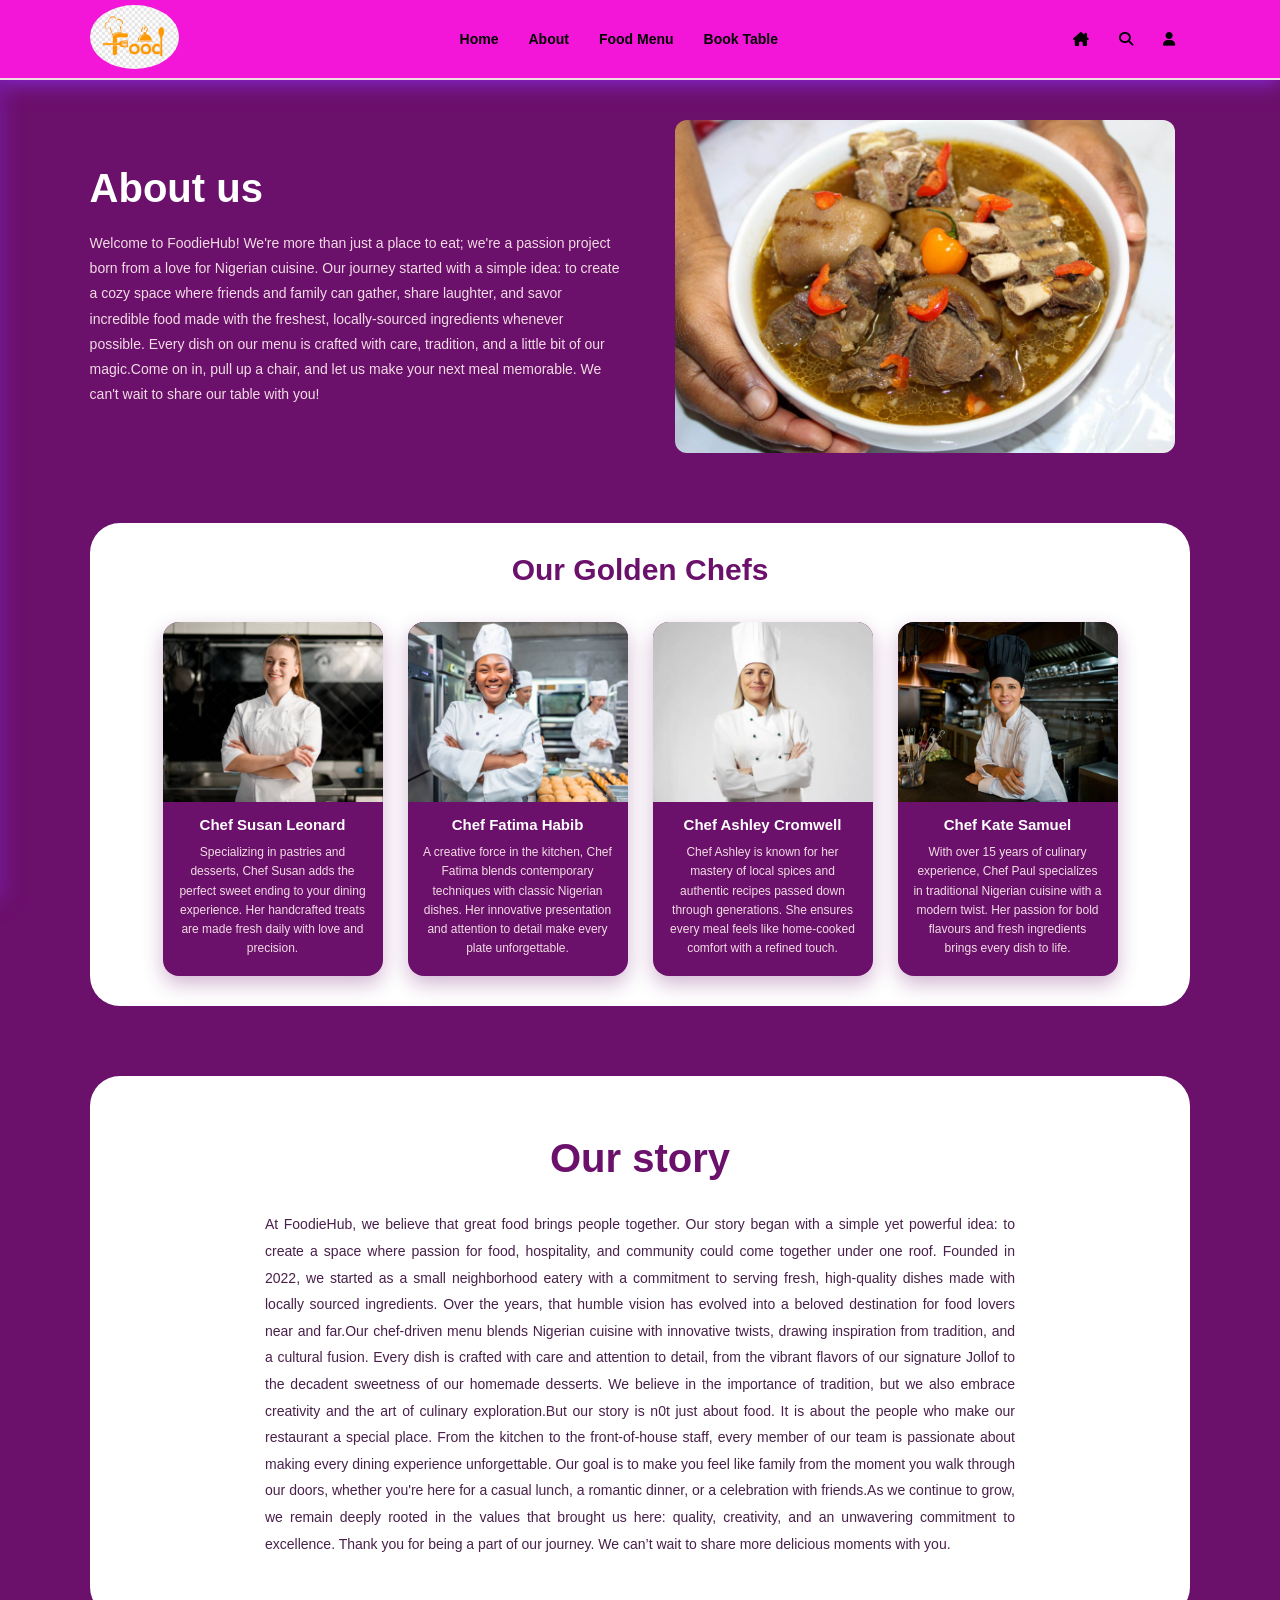
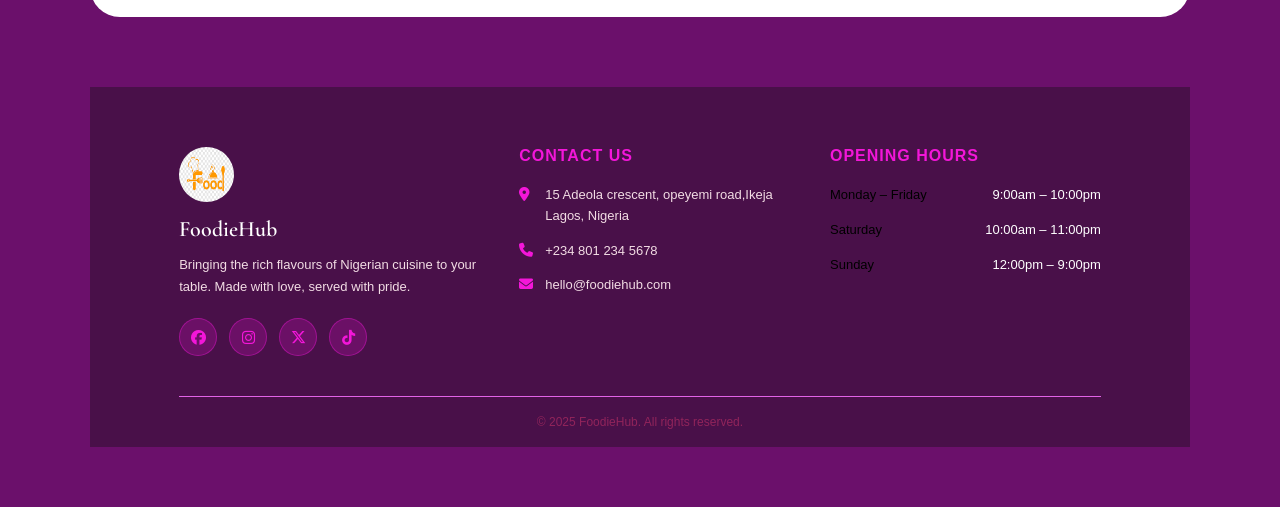
==== about.html @ 0927bce1 "Add website files" ====
<!DOCTYPE html>
<html lang="en">
<head>
    <link rel="shortcut icon" href="../images/flogo.png" type="images/x-icon">
    <meta charset="UTF-8">
    <meta name="viewport" content="width=device-width, initial-scale=1.0">
       <link rel="preconnect" href="https://fonts.googleapis.com">
  <link rel="preconnect" href="https://fonts.gstatic.com" crossorigin>
  <link href="https://fonts.googleapis.com/css2?family=Cormorant+Garamond:ital,wght@0,300;0,400;0,600;1,300;1,400&family=Montserrat:wght@200;300;400;500;700&display=swap" rel="stylesheet">
  <link rel="stylesheet" href="https://cdnjs.cloudflare.com/ajax/libs/font-awesome/6.5.0/css/all.min.css">
    <link rel="stylesheet" href="style.css">
    <title>Food Website/About page</title>
</head>
<body>
      <div class="overlay" id="overlay"></div>

    <!-- ── SLIDE-IN SIDEBAR ── -->
    <nav class="sidebar" id="sidebar">
        <div class="sidebar-logo">
            <img src="./images/flogo.png" alt="Logo">
            <span>FoodieHub</span>
        </div>
        <a href="index.html"><i class="fa-solid fa-house-chimney"></i> Home</a>
        <a href="about.html"><i class="fa-solid fa-circle-info"></i> About</a>
        <a href="foodmenu.html"><i class="fa-solid fa-utensils"></i> Food Menu</a>
        <a href="Booking.html"><i class="fa-solid fa-calendar-check"></i> Book Table</a>
    </nav>

    <!-- ── HEADER ── -->
    <header>
        <div class="header">

            <!-- Logo (always visible, always left) -->
            <div class="logo">
                <img src="./images/flogo.png" alt="Logo">
            </div>

            <!-- Mobile-only: search + user icons + hamburger (all on the right) -->
            <div class="headerbar">
                <ul>
                    <li>
                        <i class="fa-solid fa-magnifying-glass searchicon" id="mob-search-toggle"></i>
                    </li>
                    <div class="search" id="mob-search">
                        <input type="search" placeholder="Search…">
                        <i class="fa-solid fa-magnifying-glass srchicon"></i>
                    </div>
                    <a href="#">
                        <li><i class="fa-solid fa-user"></i></li>
                    </a>
                </ul>
                <!-- Hamburger sits inside headerbar so it's grouped on the right -->
                <div class="bar" id="hamburger">
                    <i class="fa-solid fa-bars"></i>
                    <i class="fa-solid fa-xmark"></i>
                </div>
            </div>

            <!-- Desktop nav -->
            <div class="nav">
                <ul>
                    <a href="index.html"><li>Home</li></a>
                    <a href="about.html"><li>About</li></a>
                    <a href="foodmenu.html"><li>Food Menu</li></a>
                    <a href="Booking.html"><li>Book Table</li></a>
                </ul>
            </div>

            <!-- Desktop account icons -->
            <div class="account">
                <ul>
                    <a href="#">
                        <li><i class="fa-solid fa-house-chimney"></i></li>
                    </a>
                    <a href="#">
                        <li>
                            <i class="fa-solid fa-magnifying-glass searchicon" id="desk-search-toggle"></i>
                        </li>
                    </a>
                    <div class="search" id="desk-search">
                        <input type="search" placeholder="Search…">
                        <i class="fa-solid fa-magnifying-glass srchicon"></i>
                    </div>
                    <a href="#">
                        <li><i class="fa-solid fa-user"></i></li>
                    </a>
                </ul>
            </div>

        </div>
    </header>
    <div class="about">
        <div class="about_header">
            <div>
                <h1>About us</h1>
         <p>Welcome to FoodieHub! We're more than just a place to eat; we're a passion project born from a love for Nigerian cuisine. Our
                     journey started with a simple idea: to create a cozy space where friends and family can gather, share laughter, and
                      savor incredible food made with the freshest, locally-sourced ingredients whenever possible. Every dish on our menu
                       is crafted with care, tradition, and a little bit of our magic.Come on in, pull up a chair, and let us make your 
                       next meal memorable. We can't wait to share our table with you!</p>
            </div>
            <div>
                <img src="images/peppersoup.jpg" alt="">
            </div>
        </div>
        <div class="chefs">
                    <h2>Our Golden Chefs</h2>
            <div class="single_chef">
                <div>
                    <img src="images/chef1.jpg" alt="chef1">
                </div>
                <h3>Chef Susan Leonard</h3>
                <p>Specializing in pastries and desserts, Chef Susan adds the perfect sweet ending 
                    to your dining experience.
                     Her handcrafted treats are made fresh daily with love and precision.</p>
            </div>
              <div class="single_chef">
                <div>
                    <img src="images/chef4.jpg" alt="chef1">
                </div>
                <h3>Chef Fatima Habib</h3>
                <p>A creative force in the kitchen, Chef Fatima blends contemporary
                     techniques with classic Nigerian dishes. 
                    Her innovative presentation and attention to detail make every plate unforgettable.</p>
            </div>
              <div class="single_chef">
                <div>
                    <img src="images/chef2.jpg" alt="chef1">
                </div>
                <h3>Chef Ashley Cromwell</h3>
                <p>Chef Ashley is known for her mastery of local spices and authentic recipes passed down through generations. She ensures 
                    every meal feels like home-cooked comfort with a refined touch.</p>
            </div>
              <div class="single_chef">
                <div>
                    <img src="images/chef3.jpg" alt="chef1">
                </div>
                <h3>Chef Kate Samuel</h3>
                <p>With over 15 years of culinary experience, Chef Paul specializes in traditional Nigerian cuisine with a modern twist. 
                    Her passion for bold flavours and fresh ingredients brings every dish to life.</p>
            </div>
        </div>
        <div class="story">
            <div>
            <h1>Our story</h1>
            <p>At FoodieHub, we believe that great food brings people together. Our story began with a simple yet powerful
                 idea: to create a space where passion for food, hospitality, and community could come together under 
                 one roof. Founded in 2022, we started as a small neighborhood eatery with a commitment to serving fresh,
                  high-quality dishes made with locally sourced ingredients. Over the years, that humble vision has 
                  evolved into a beloved destination for food lovers near and far.Our chef-driven menu blends
                   Nigerian cuisine with innovative twists, drawing inspiration from tradition, and a cultural fusion. 
                   Every dish is crafted with care and attention to detail, from the vibrant flavors of our signature
                    Jollof to the decadent sweetness of our homemade desserts. We believe in the importance of tradition,
                     but we also embrace creativity and the art of culinary exploration.But our story 
                     is n0t just about food. It is about the people who make our restaurant a special place.
                      From the kitchen to the front-of-house staff, every member of our team is passionate
                       about making every dining experience unforgettable. Our goal is to make you feel like
                        family from the moment you walk through our doors, whether you're here for a casual 
                        lunch, a romantic dinner, or a celebration with friends.As we continue to grow,
                         we remain deeply rooted in the values that brought us here: quality, creativity, 
                         and an unwavering commitment to excellence. Thank you for being a part of our 
                         journey. We can’t wait to share more delicious moments with you.</p>
                </div>
        </div>
        <footer class="footer">
    <div class="footer-container">

        <!-- Column 1: Logo & Tagline -->
        <div class="footer-col footer-brand">
            <img src="./images/flogo.png" alt="FoodieHub Logo">
            <span>FoodieHub</span>
            <p>Bringing the rich flavours of Nigerian cuisine to your table. Made with love, served with pride.</p>
            <div class="social-icons">
                <a href="#"><i class="fa-brands fa-facebook"></i></a>
                <a href="#"><i class="fa-brands fa-instagram"></i></a>
                <a href="#"><i class="fa-brands fa-x-twitter"></i></a>
                <a href="#"><i class="fa-brands fa-tiktok"></i></a>
            </div>
        </div>

        <!-- Column 2: Contact Info -->
        <div class="footer-col">
            <h3>Contact Us</h3>
            <ul>
                <li><i class="fa-solid fa-location-dot"></i> 15 Adeola crescent, opeyemi road,Ikeja Lagos, Nigeria</li>
                <li><i class="fa-solid fa-phone"></i> +234 801 234 5678</li>
                <li><i class="fa-solid fa-envelope"></i> hello@foodiehub.com</li>
            </ul>
        </div>

        <!-- Column 3: Opening Hours -->
        <div class="footer-col">
            <h3>Opening Hours</h3>
            <ul>
                <li><span>Monday – Friday</span> <span>9:00am – 10:00pm</span></li>
                <li><span>Saturday</span> <span>10:00am – 11:00pm</span></li>
                <li><span>Sunday</span> <span>12:00pm – 9:00pm</span></li>
            </ul>
        </div>

    </div>

    <!-- Bottom bar -->
    <div class="footer-bottom">
        <p>&copy; 2025 FoodieHub. All rights reserved.</p>
    </div>
</footer>
    </div>
    <script>
        const hamburger = document.getElementById('hamburger');
        const sidebar   = document.getElementById('sidebar');
        const overlay   = document.getElementById('overlay');

        function openSidebar() {
            sidebar.classList.add('open');
            overlay.classList.add('open');
            hamburger.classList.add('open');
        }
        function closeSidebar() {
            sidebar.classList.remove('open');
            overlay.classList.remove('open');
            hamburger.classList.remove('open');
        }

        hamburger.addEventListener('click', () =>
            sidebar.classList.contains('open') ? closeSidebar() : openSidebar()
        );
        overlay.addEventListener('click', closeSidebar);

        // Search toggles
        function bindSearch(toggleId, searchId) {
            document.getElementById(toggleId).addEventListener('click', () => {
                const el = document.getElementById(searchId);
                el.classList.toggle('open');
                if (el.classList.contains('open')) el.querySelector('input').focus();
            });
        }
        bindSearch('desk-search-toggle', 'desk-search');
        bindSearch('mob-search-toggle',  'mob-search');
    </script>
</body>
</html>
---- style.css ----
* {
    margin: 0;
    padding: 0;
    box-sizing: border-box;
    list-style: none;
    text-decoration: none;
    color: black;
    font-family: Verdana, Geneva, Tahoma, sans-serif;
}

.logo img {
    height: 4rem;
    border-radius: 50%;
}

/* ── HEADER ── */
.header {
    display: flex;
    justify-content: space-between;
    align-items: center;
    height: 80px;
    padding: 0 7vw;
    background-color: rgb(243, 22, 217);
    border-bottom: 2px solid rgb(242, 220, 228);
    box-shadow: 0 2px 20px blueviolet;
    position: relative;
    z-index: 1000;
    
}

.header ul {
    display: flex;
    align-items: center;
}

.header ul li:hover {
    color: rgb(107, 16, 107);
}
.nav ul li {
    padding: 0 15px;
    font-size: 14px;
    font-weight: bold;
}
.account { 
    flex: 0.1;
 }
.account ul {
    display: flex;
    justify-content: end;
}
.account ul li {
    padding: 0 15px;
    font-size: 14px;
}
.search {
    display: none;
    width: 200px;
    justify-content: center;
}
.search input {
    width: 100%;
    outline: none;
    border: none;
    padding: 5px;
}
.srchicon {
    background-color: rgb(255, 210, 210);
    display: block;
    padding: 4px 5px;
    cursor: pointer;
}
.search.open { display: flex; }

/* ── HAMBURGER BAR (hidden on desktop) ── */
.bar {
    display: none;
    flex-direction: column;
    gap: 5px;
    cursor: pointer;
    z-index: 200;
    margin-left: 10px;
}
.bar i { font-size: 22px; transition: color 0.2s; }
.bar i:hover { color: rgb(107, 16, 107); }
.bar .fa-xmark { display: none; }
.bar.open .fa-bars  { display: none; }
.bar.open .fa-xmark { display: block; }
.headerbar {
    display: none;
    align-items: center;
}

/* ── OVERLAY ── */
.overlay {
    display: none;
    position: fixed;
    inset: 0;
    background: rgba(0,0,0,0.45);
    z-index: 150;
    transition: opacity 0.3s;
}
.overlay.open { display: block; }

/* ── SIDEBAR ── */
.sidebar {
    position: fixed;
    top: 0;
    left: -280px;
    width: 280px;
    height: 100%;
    background: rgb(243, 22, 217);
    box-shadow: 4px 0 20px rgba(138,43,226,0.4);
    z-index: 200;
    transition: left 0.35s cubic-bezier(0.4,0,0.2,1);
    padding: 100px 30px 40px;
    display: flex;
    flex-direction: column;
    gap: 8px;
}
.sidebar.open { left: 0; }

.sidebar a {
    display: flex;
    align-items: center;
    gap: 12px;
    padding: 14px 18px;
    border-radius: 10px;
    font-family: 'Montserrat', sans-serif;
    font-size: 15px;
    font-weight: 600;
    color: #fff;
    transition: background 0.2s, color 0.2s;
}
.sidebar a i {
    color: #fff;
    font-size: 16px;
    width: 20px;
    text-align: center;
}
.sidebar a:hover {
    background: rgba(255,255,255,0.2);
    color: rgb(107,16,107);
}
.sidebar a:hover i { color: rgb(107,16,107); }

.sidebar-logo {
    position: absolute;
    top: 15px;
    left: 20px;
    display: flex;
    align-items: center;
    gap: 10px;
}
.sidebar-logo img {
    width: 50px;
    height: 50px;
    border-radius: 45%;
}
.sidebar-logo span {
    font-family: 'Cormorant Garamond', serif;
    font-size: 20px;
    font-weight: 600;
    color: #fff;
}
@media only screen and (max-width: 1024px) {
    .nav { display: none; }
    .header > .account { display: none; }

    .headerbar {
        display: flex;
        align-items: center;
        gap: 4px;
    }
    .headerbar ul {
        display: flex;
        align-items: center;
    }
    .headerbar ul li {
        padding: 0 10px;
        font-size: 16px;
        cursor: pointer;
    }
    .headerbar .search { width: 160px; }

    .headerbar .bar { display: flex; }
}
@media only screen and (max-width: 480px) {
    .header { padding: 0 4vw; }
    .logo img { width: 70px; height: 70px; }

    .headerbar .search { width: 120px; }
    .headerbar ul li { padding: 0 7px; font-size: 15px; }
}
.home {
    background-color: rgb(243, 232, 212);
    padding: 0 7vw 60px;
}

.main_slide {
    display: flex;
    align-items: center;
    flex-wrap: wrap-reverse; 
    gap: 30px;
}
.main_slide div:nth-child(1) {
    flex: 1 1 300px;
    padding-top: 20px;
    font-size: 20px;
}

.main_slide div:nth-child(1) p {
    font-size: 13px;
    padding: 20px 0;
    line-height: 1.7;
}

.main_slide div:nth-child(1) span {
    color: rgb(73, 32, 74);
    text-decoration: underline;
    text-underline-offset: 10px;
    text-decoration-color: rgb(226, 99, 230);
}

/* Image side */
.main_slide div:nth-child(2) {
    flex: 1 1 300px;
    display: flex;
    justify-content: center;
    padding-top: 40px;
}

.main_slide div:nth-child(2) img {
    width: 100%;
    max-width: 500px;
    height: auto;
    border-radius: 12px;
    object-fit: cover;
    display: block;
}

/* ── Button ── */
.red_btn {
    cursor: pointer;
    margin-top: 20px;
    width: 160px;
    font-weight: bold;
    color: aliceblue;
    line-height: 50px;
    background-color: rgb(145, 36, 91);
    border-radius: 5px;
    border: 1px solid rgb(145, 36, 91);
    box-shadow: 0 10px 15px rgb(145, 80, 110);
    transition: all 0.2s;
    text-align: center;
}
.red_btn i {
    color: #fff;
    transition: all 0.2s;
    
}
.red_btn:hover {
    background-color: rgb(107, 16, 107);
    box-shadow: 0 2px 15px rgb(38, 112, 145);
    border: 1.6px solid rgb(107, 16, 107);
    color: rgba(0, 0, 0, 0.45);
}
.red_btn:hover i {
    color: blueviolet;
}

/* ════════════════════════════════
   HERO — TABLET (max-width: 768px)
════════════════════════════════ */
@media only screen and (max-width: 768px) {
    .main_slide {
        flex-direction: column; /* stack vertically */
    }

    /* Image on top */
    .main_slide div:nth-child(2) {
        order: -1;              /* pulls image above text */
        padding-top: 30px;
        width: 100%;
    }

    .main_slide div:nth-child(2) img {
        max-width: 100%;
        border-radius: 10px;
    }

    /* Text below */
    .main_slide div:nth-child(1) {
        font-size: 17px;
        width: 100%;
        padding-top: 10px;
    }
}

/* ════════════════════════════════
   HERO — PHONE (max-width: 480px)
════════════════════════════════ */
@media only screen and (max-width: 480px) {
    .home {
        padding: 0 4vw 40px;
    }

    .main_slide div:nth-child(1) {
        font-size: 15px;
    }

    .main_slide div:nth-child(1) h1 {
        font-size: 22px;
        line-height: 1.4;
    }

    .main_slide div:nth-child(1) p {
        font-size: 12px;
        padding: 14px 0;
    }

    .red_btn {
        width: 140px;
        font-size: 13px;
    }
}
.food-items {
    margin: 70px 0;
    padding: 20px;
    background-color: #fff;
    border-radius: 30px;
    display: flex;
    justify-content: center;
    flex-wrap: wrap;
    gap: 20px;
}
.item{
    width: 250px;
    padding: 30px;
    text-align: center;
}
.item div{
    height: 160px;
}
.item img{
    width: 160px;
    margin-bottom: 15px;
}
.item p{
    font-size: 12px;
    margin-top: 15px;
    margin-top: 10px;
}
.white_btn{
    cursor: pointer;
    margin-top: 20px;
    width: 160px;
    font-weight: bold;
    color: rgb(107,16,107);
    line-height: 50px;
    border: 1px solid rgb(107, 16, 107);
    background-color: rgb(242, 220, 228);
    border-radius: 5px;
    box-shadow: 0 2px 15px rgb(226, 99, 230);
    transition: all 0.2s;
}
.white_btn:hover{
    color: rgb(59, 7, 59);
    background-color: rgb(145, 80, 110);
    box-shadow: 0 10px 15px rgb(243, 22, 217);
}
.item .red_btn,
.item .white_btn{
    width: 120px;
    line-height: 35px;
}

/* ════════════════════════════════
   FOOD ITEMS — TABLET (max-width: 1024px)
════════════════════════════════ */
@media only screen and (max-width: 1024px) {
    .food-items {
        flex-direction: column;
        align-items: center;
        gap: 20px;
        padding: 20px;
    }

    .item {
        width: 80%;
        max-width: 500px;
        display: flex;
        flex-direction: column;
        align-items: center;
    }

    .item .red_btn,
    .item .white_btn {
        width: 100%;
        max-width: 300px;
    }
}

/* ════════════════════════════════
   FOOD ITEMS — PHONE (max-width: 480px)
════════════════════════════════ */
@media only screen and (max-width: 480px) {
    .food-items {
        padding: 10px;
        gap: 15px;
    }

    .item {
        width: 95%;
        padding: 20px 15px;
    }

    .item h3 {
        font-size: 15px;
    }

    .item p {
        font-size: 11px;
    }

    .item .red_btn,
    .item .white_btn {
        width: 100%;
        max-width: 100%;
        line-height: 40px;
        font-size: 13px;
    }
}
.main_slide2{
    margin: 80px 0;
    display: flex;
    flex-wrap: wrap;
    justify-content: space-between;
    align-items: center;
}

.foodimg{
    flex: 0.5;
}
.foodimg img{
    max-width: 500px;
    width: 45vw;
}
.question{
    flex: 0.5;
    flex-direction: column;
    margin-left: 40px;
}

.question h2{
    font-size: 35px;
    margin-bottom: 15px;
}
.q-ans{
    display: flex;
    justify-content: flex-start;
    align-items: center;
    background-color: white;
    padding: 15px 0;
    cursor: pointer;
}

.q-ans img{
    width: 45px;
}
.q-ans div:first-child{
    padding: 10px;
    border-radius:  50%;
    height: 65px;
    text-align: center;
    background-color: white;
    margin-right: 20px;
}
.q-ans div:nth-child(2){
    display: flex;
    flex-direction: column;
}

.q-ans div:nth-child(2) p{
    margin-top: 10px;
    font-size: 13px;
}
/* ════════════════════════════════
   MAIN SLIDE 2 — TABLET (max-width: 1024px)
════════════════════════════════ */
@media only screen and (max-width: 1024px) {
    .main_slide2 {
        flex-direction: column;
        align-items: center;
        margin: 50px 0;
        gap: 30px;
    }

    .foodimg {
        flex: unset;
        width: 100%;
        display: flex;
        justify-content: center;
    }

    .foodimg img {
        width: 80%;
        max-width: 500px;
    }

    .question {
        flex: unset;
        width: 100%;
        margin-left: 0;
        padding: 0 10px;
    }

    .question h2 {
        font-size: 28px;
        text-align: center;
        margin-bottom: 20px;
    }

    .q-ans {
        padding: 15px 10px;
        gap: 15px;
    }
}

/* ════════════════════════════════
   MAIN SLIDE 2 — PHONE (max-width: 480px)
════════════════════════════════ */
@media only screen and (max-width: 480px) {
    .main_slide2 {
        margin: 30px 0;
        gap: 20px;
    }

    .foodimg img {
        width: 100%;
        border-radius: 10px;
    }

    .question h2 {
        font-size: 22px;
    }

    .q-ans {
        padding: 12px 8px;
        gap: 10px;
    }

    .q-ans div:first-child {
        height: 55px;
        min-width: 55px;
        margin-right: 12px;
    }

    .q-ans img {
        width: 38px;
    }

    .q-ans div:nth-child(2) h4 {
        font-size: 14px;
    }

    .q-ans div:nth-child(2) p {
        font-size: 11px;
        margin-top: 5px;
    }
}

/* ABOUT PAGE */
/* ══════════════════════════════════
   ABOUT PAGE
══════════════════════════════════ */
.about {
    background-color: rgb(107, 16, 107);
    padding: 0 7vw 60px;
}

.about_header {
    display: flex;
    flex-direction: row;          /* text left, image right */
    align-items: center;
    gap: 40px;
    padding-top: 40px;
}

/* Text side — left */
.about_header div:nth-child(1) {
    flex: 1 1 300px;
}

.about_header div:nth-child(1) h1 {
    font-size: 40px;
    color: #fff;
    margin-bottom: 20px;
}

.about_header div:nth-child(1) p {
    font-size: 14px;
    color: rgb(242, 220, 228);
    line-height: 1.8;
}

/* Image side — right */
.about_header div:nth-child(2) {
    flex: 1 1 300px;
    display: flex;
    justify-content: center;
}

.about_header div:nth-child(2) img {
    width: 100%;
    max-width: 500px;
    height: auto;
    border-radius: 12px;
    object-fit: cover;
}

/* ════════════════════════════════
   ABOUT — TABLET (max-width: 1024px)
════════════════════════════════ */
@media only screen and (max-width: 1024px) {
    .about_header {
        flex-direction: column;
        padding-top: 30px;
        gap: 25px;
    }

    /* Image on top */
    .about_header div:nth-child(2) {
        order: -1;
        width: 100%;
    }

    .about_header div:nth-child(2) img {
        max-width: 100%;
        border-radius: 10px;
    }

    /* Text below */
    .about_header div:nth-child(1) {
        width: 100%;
    }

    .about_header div:nth-child(1) h1 {
        font-size: 32px;
        text-align: center;
    }

    .about_header div:nth-child(1) p {
        font-size: 13px;
        text-align: center;
    }
}
@media only screen and (max-width: 480px) {
    .about {
        padding: 0 4vw 40px;
    }

    .about_header {
        gap: 18px;
        padding-top: 20px;
    }

    .about_header div:nth-child(1) h1 {
        font-size: 26px;
        margin-bottom: 14px;
    }

    .about_header div:nth-child(1) p {
        font-size: 12px;
        line-height: 1.7;
    }
}
.chefs {
    margin: 70px 0;
    padding: 30px 20px;
    background-color: #fff;
    border-radius: 30px;
    display: flex;
    flex-wrap: wrap;
    justify-content: center;
    align-items: flex-start;
    gap: 25px;
}

.chefs h2 {
    width: 100%; /* forces heading onto its own full row */
    text-align: center;
    font-size: 30px;
    font-weight: bold;
    margin-bottom: 10px;
    color: rgb(107, 16, 107);
}

.single_chef {
    width: 220px;
    padding: 0;
    text-align: center;
    border-radius: 16px;
    overflow: hidden;
    background-color: rgb(107, 16, 107);
    box-shadow: 0 8px 20px rgba(107, 16, 107, 0.3);
    transition: transform 0.2s, box-shadow 0.2s;
}

.single_chef:hover {
    transform: translateY(-6px);
    box-shadow: 0 14px 28px rgba(107, 16, 107, 0.45);
}

.single_chef div {
    height: 180px;
    overflow: hidden;
}

.single_chef img {
    width: 100%;
    height: 100%;
    object-fit: cover;
    display: block;
    border-radius: 0; /* image fills the card top */
}

.single_chef h3 {
    font-size: 15px;
    font-weight: bold;
    color: #fff;
    padding: 14px 14px 4px;
}

.single_chef p {
    font-size: 12px;
    color: rgb(242, 220, 228);
    padding: 0 14px 18px;
    margin-top: 6px;
    line-height: 1.6;
}
@media only screen and (max-width: 1024px) {
    .chefs {
        gap: 20px;
        padding: 25px 15px;
    }

    .single_chef {
        width: 80%;
        max-width: 400px;
        display: flex;
        align-items: center;
        text-align: left;
        border-radius: 14px;
    }

    .single_chef div {
        height: 130px;
        min-width: 130px;
        width: 130px;
        flex-shrink: 0;
        border-radius: 0; /* sharp left edge to match card */
    }

    .single_chef h3 {
        padding: 10px 14px 4px;
        font-size: 15px;
    }

    .single_chef p {
        padding: 0 14px 10px;
    }
}

/* ════════════════════════════════
   CHEFS — PHONE (max-width: 480px)
════════════════════════════════ */
@media only screen and (max-width: 480px) {
    .chefs {
        margin: 40px 0;
        padding: 20px 10px;
        gap: 15px;
    }

    .chefs h2 {
        font-size: 22px;
    }

    .single_chef {
        width: 95%;
        max-width: 100%;
    }

    .single_chef div {
        height: 110px;
        min-width: 110px;
        width: 110px;
    }

    .single_chef h3 {
        font-size: 13px;
        padding: 8px 12px 4px;
    }

    .single_chef p {
        font-size: 11px;
        padding: 0 12px 10px;
    }
}/* ══════════════════════════════════
   STORY SECTION
══════════════════════════════════ */
.story {
    margin: 70px 0;
    padding: 60px 20px;
    background-color: #fff;
    border-radius: 30px;
}

.story div {
    max-width: 750px;
    margin: 0 auto; /* centers the column */
}

.story h1 {
    text-align: center;
    font-size: 40px;
    color: rgb(107, 16, 107);
    margin-bottom: 30px;
}

.story p {
    color: rgb(73, 32, 74);
    font-size: 14px;
    line-height: 1.9;
    text-align: justify;
    margin-right: 0; /* remove old margin */
}

/* ════════════════════════════════
   STORY — TABLET (max-width: 1024px)
════════════════════════════════ */
@media only screen and (max-width: 1024px) {
    .story {
        margin: 50px 0;
        padding: 40px 30px;
    }

    .story h1 {
        font-size: 32px;
        margin-bottom: 24px;
    }

    .story p {
        font-size: 13px;
        line-height: 1.8;
    }
}

/* ════════════════════════════════
   STORY — PHONE (max-width: 480px)
════════════════════════════════ */
@media only screen and (max-width: 480px) {
    .story {
        margin: 30px 0;
        padding: 30px 15px;
        border-radius: 20px;
    }

    .story h1 {
        font-size: 24px;
        margin-bottom: 18px;
    }

    .story p {
        font-size: 12px;
        line-height: 1.75;
        text-align: left; /* justify can look odd on narrow phones */
    }
}
/* ══════════════════════════════════
   FOOTER
══════════════════════════════════ */
.footer {
    background-color: rgb(73, 16, 73);
    padding: 60px 7vw 0;
}

.footer-container {
    display: flex;
    justify-content: space-between;
    align-items: flex-start;
    flex-wrap: wrap;
    gap: 40px;
    padding-bottom: 40px;
    border-bottom: 1px solid rgb(226, 99, 230);
}

/* ── Each column ── */
.footer-col {
    flex: 1 1 200px;
}

.footer-col h3 {
    font-size: 16px;
    font-weight: bold;
    color: rgb(243, 22, 217);
    margin-bottom: 20px;
    text-transform: uppercase;
    letter-spacing: 1px;
}

.footer-col ul {
    display: flex;
    flex-direction: column;
    gap: 14px;
}

.footer-col ul li {
    color: rgb(242, 220, 228);
    font-size: 13px;
    line-height: 1.6;
    display: flex;
    align-items: flex-start;
    gap: 10px;
}

.footer-col ul li i {
    color: rgb(243, 22, 217);
    font-size: 14px;
    margin-top: 2px;
    min-width: 16px;
}
.footer-col ul li span:last-child {
    margin-left: auto;
    color: rgb(255, 255, 255);
}
.footer-brand {
    flex: 1 1 250px;
    max-width: 300px;
}

.footer-brand img {
    width: 55px;
    height: 55px;
    border-radius: 50%;
    margin-bottom: 10px;
}

.footer-brand span {
    display: block;
    font-family: 'Cormorant Garamond', serif;
    font-size: 22px;
    font-weight: 600;
    color: #fff;
    margin-bottom: 12px;
}

.footer-brand p {
    color: rgb(242, 220, 228);
    font-size: 13px;
    line-height: 1.7;
    margin-bottom: 20px;
}

/* ── Social icons ── */
.social-icons {
    display: flex;
    gap: 12px;
}

.social-icons a {
    width: 38px;
    height: 38px;
    border-radius: 50%;
    background-color: rgba(243, 22, 217, 0.2);
    display: flex;
    align-items: center;
    justify-content: center;
    border: 1px solid rgba(243, 22, 217, 0.4);
    transition: background 0.2s, transform 0.2s;
}

.social-icons a i {
    color: rgb(243, 22, 217);
    font-size: 15px;
}

.social-icons a:hover {
    background-color: rgb(243, 22, 217);
    transform: translateY(-3px);
}

.social-icons a:hover i {
    color: #fff;
}

/* ── Bottom bar ── */
.footer-bottom {
    text-align: center;
    padding: 18px 0;
}

.footer-bottom p {
    color: rgb(145, 36, 91);
    font-size: 12px;
}
@media only screen and (max-width: 1024px) {
    .footer-container {
        gap: 30px;
    }

    .footer-col {
        flex: 1 1 45%;
    }

    .footer-brand {
        flex: 1 1 100%;
        max-width: 100%;
    }
}
@media only screen and (max-width: 480px) {
    .footer {
        padding: 40px 4vw 0;
    }

    .footer-container {
        gap: 25px;
    }

    .footer-col {
        flex: 1 1 100%;
    }

    .footer-brand {
        text-align: center;
    }

    .social-icons {
        justify-content: center;
    }

    .footer-col h3 {
        font-size: 14px;
    }

    .footer-col ul li {
        font-size: 12px;
    }
}


  /* ══════════════════════════════════════
       CSS VARIABLES
    ══════════════════════════════════════ */
    :root {
      --fm-bg:      #f7f5f0;
      --fm-surface: #ffffff;
      --fm-ink:     #1a1a18;
      --fm-muted:   #7a7870;
      --fm-accent:  #c8602a;
      --fm-light:   #fdf3ec;
      --fm-border:  #e5e0d8;
      --fm-star:    #f0a500;
      --fm-radius:  14px;
      --fm-shadow:  0 2px 18px rgba(0,0,0,.07);
      --fm-trans:   .25s cubic-bezier(.4,0,.2,1);
    }

    /* ══════════════════════════════════════
       SECTION WRAPPER
    ══════════════════════════════════════ */
    .food_menu {
      background: var(--fm-bg);
      padding: 3.5rem 2rem 5rem;
    }

    .food_menu__inner {
      max-width: 1280px;
      margin: 0 auto;
    }

    /* ══════════════════════════════════════
       SECTION HEADING
    ══════════════════════════════════════ */
    .food_menu__heading {
      margin-bottom: 2.5rem;
    }

    .food_menu__heading h1 {
      font-family: 'DM Serif Display', serif;
      font-size: clamp(2rem, 5vw, 3rem);
      color: var(--fm-ink);
      line-height: 1.1;
      letter-spacing: -.01em;
    }

    .food_menu__heading h1 em {
      color: var(--fm-accent);
      font-style: italic;
    }

    .food_menu__heading p {
      font-family: 'DM Sans', sans-serif;
      font-size: .95rem;
      color: var(--fm-muted);
      margin-top: .4rem;
    }

    /* ══════════════════════════════════════
       GRID
    ══════════════════════════════════════ */
    .food_grid {
      display: grid;
      grid-template-columns: repeat(4, 1fr);
      gap: 1.5rem;
    }

    /* ══════════════════════════════════════
       FOOD CARD
    ══════════════════════════════════════ */
    .food {
      background: var(--fm-surface);
      border-radius: var(--fm-radius);
      border: 1px solid var(--fm-border);
      box-shadow: var(--fm-shadow);
      overflow: hidden;
      display: flex;
      flex-direction: column;
      transition: transform var(--fm-trans), box-shadow var(--fm-trans);
    }

    .food:hover {
      transform: translateY(-5px);
      box-shadow: 0 12px 36px rgba(0,0,0,.12);
    }

    /* ── Image ── */
    .food__img-wrap {
      position: relative;
      overflow: hidden;
      aspect-ratio: 4 / 3;
      background: var(--fm-light);
    }

    .food__img-wrap img {
      width: 100%;
      height: 100%;
      object-fit: cover;
      display: block;
      transition: transform .45s ease;
    }

    .food:hover .food__img-wrap img {
      transform: scale(1.06);
    }

    /* ── Badge ── */
    .food__badge {
      position: absolute;
      top: 10px;
      left: 10px;
      background: var(--fm-accent);
      color: #fff;
      font-family: 'DM Sans', sans-serif;
      font-size: .68rem;
      font-weight: 700;
      letter-spacing: .07em;
      text-transform: uppercase;
      padding: .25rem .7rem;
      border-radius: 100px;
    }

    /* ── Body ── */
    .food__body {
      padding: 1rem 1.2rem;
      display: flex;
      flex-direction: column;
      gap: .4rem;
      flex: 1;
    }

    .food__category {
      font-family: 'DM Sans', sans-serif;
      font-size: .7rem;
      font-weight: 600;
      text-transform: uppercase;
      letter-spacing: .09em;
      color: var(--fm-accent);
    }

    .food__name {
      font-family: 'DM Serif Display', serif;
      font-size: 1.1rem;
      color: var(--fm-ink);
      line-height: 1.25;
    }

    .food__desc {
      font-family: 'DM Sans', sans-serif;
      font-size: .82rem;
      color: var(--fm-muted);
      line-height: 1.6;
      flex: 1;
    }

    /* ── Stars ── */
    .food__stars {
      display: flex;
      align-items: center;
      gap: 4px;
      padding-top: .2rem;
    }

    .food__stars i {
      font-size: .72rem;
      color: var(--fm-star);
    }

    .food__stars i.fa-regular {
      color: var(--fm-border);
    }

    .food__stars-count {
      font-family: 'DM Sans', sans-serif;
      font-size: .75rem;
      color: var(--fm-muted);
      margin-left: .2rem;
    }

    /* ── Footer ── */
    .food__footer {
      display: flex;
      align-items: center;
      justify-content: space-between;
      gap: .5rem;
      padding: .85rem 1.2rem 1.1rem;
      border-top: 1px solid var(--fm-border);
      margin-top: .5rem;
    }

    .food__price {
      font-family: 'DM Serif Display', serif;
      font-size: 1.3rem;
      color: var(--fm-ink);
      line-height: 1;
    }

    .food__price small {
      display: block;
      font-family: 'DM Sans', sans-serif;
      font-size: .7rem;
      color: var(--fm-muted);
      font-weight: 400;
      margin-top: 2px;
    }

    /* ── Add to Cart Button (pure CSS, no JS) ── */
    .food__btn {
      display: inline-flex;
      align-items: center;
      gap: .45rem;
      background: var(--fm-ink);
      color: #fff;
      text-decoration: none;
      border-radius: 8px;
      padding: .55rem 1rem;
      font-family: 'DM Sans', sans-serif;
      font-size: .82rem;
      font-weight: 600;
      white-space: nowrap;
      transition: background var(--fm-trans), transform .15s;
      cursor: pointer;
      border: none;
    }

    .food__btn:hover {
      background: var(--fm-accent);
    }

    .food__btn:active {
      transform: scale(.95);
    }

    .food__btn i {
      font-size: .78rem;
    }

    /* ══════════════════════════════════════
       RESPONSIVE — 3 columns @ 1100px
    ══════════════════════════════════════ */
    @media (max-width: 1100px) {
      .food_grid {
        grid-template-columns: repeat(3, 1fr);
      }
    }

    /* ══════════════════════════════════════
       RESPONSIVE — 2 columns @ 768px
    ══════════════════════════════════════ */
    @media (max-width: 768px) {
      .food_menu {
        padding: 2.5rem 1.2rem 4rem;
      }

      .food_grid {
        grid-template-columns: repeat(2, 1fr);
        gap: 1rem;
      }

      .food__name {
        font-size: 1rem;
      }

      .food__price {
        font-size: 1.1rem;
      }

      .food__btn {
        padding: .48rem .8rem;
        font-size: .78rem;
      }
    }

    /* ══════════════════════════════════════
       RESPONSIVE — 2 columns @ 480px
       (tighter, hide desc)
    ══════════════════════════════════════ */
    @media (max-width: 480px) {
      .food_menu {
        padding: 2rem .9rem 3rem;
      }

      .food_grid {
        grid-template-columns: repeat(2, 1fr);
        gap: .75rem;
      }

      .food__body {
        padding: .8rem .9rem;
        gap: .3rem;
      }

      .food__desc {
        display: none;
      }

      .food__footer {
        padding: .7rem .9rem .9rem;
        flex-wrap: wrap;
      }

      .food__price {
        font-size: 1rem;
      }

      .food__btn {
        font-size: .74rem;
        padding: .42rem .7rem;
      }
    }

    /* ══════════════════════════════════════
       RESPONSIVE — 1 column @ 340px
    ══════════════════════════════════════ */
    @media (max-width: 340px) {
      .food_grid {
        grid-template-columns: 1fr;
      }

      .food__desc {
        display: block;
      }
    }
    /* ══════════════════════════════════
   BOOKING SECTION
══════════════════════════════════ */
.booking {
    padding: 60px 7vw;
    min-height: calc(100vh - 80px);
    display: flex;
    align-items: center;
    justify-content: center;
    position: relative;
    overflow: hidden;
}

/* ── Background image ── */
.booking::before {
    content: '';
    position: absolute;
    inset: 0;
    background-image: url('images/foodhero.jpg');
    background-size: cover;
    background-position: center;
    z-index: 0;
}

/* ── Dark overlay ── */
.booking::after {
    content: '';
    position: absolute;
    inset: 0;
    background-color: rgba(0, 0, 0, 0.65);
    z-index: 1;
}

/* ── Form card ── */
.booking-container {
    position: relative;
    z-index: 2;
    background-color: rgb(73, 16, 73);
    border-radius: 24px;
    padding: 50px;
    width: 100%;
    max-width: 780px;
    box-shadow: 0 20px 50px rgba(0, 0, 0, 0.6);
}

/* ── Heading ── */
.booking-header {
    text-align: center;
    margin-bottom: 40px;
}

.booking-header h1 {
    font-size: 36px;
    color: #fff;
    margin-bottom: 10px;
}

.booking-header p {
    font-size: 13px;
    color: rgb(242, 220, 228);
    line-height: 1.7;
}

/* ── Form rows ── */
.form-row {
    display: flex;
    gap: 20px;
    margin-bottom: 22px;
}

.form-group {
    display: flex;
    flex-direction: column;
    flex: 1;
    gap: 8px;
}

/* ── Labels ── */
.form-group label {
    font-size: 13px;
    font-weight: bold;
    color: rgb(242, 220, 228);
    display: flex;
    align-items: center;
    gap: 8px;
}

.form-group label i {
    color: rgb(243, 22, 217);
    font-size: 13px;
}

/* ── Inputs & Select ── */
.form-group input,
.form-group select {
    padding: 12px 15px;
    border-radius: 8px;
    border: 1.5px solid rgba(243, 22, 217, 0.3);
    background-color: rgba(255, 255, 255, 0.07);
    color: #fff;
    font-size: 13px;
    outline: none;
    transition: border 0.2s, background 0.2s;
    font-family: Verdana, Geneva, Tahoma, sans-serif;
}

.form-group input::placeholder {
    color: rgba(242, 220, 228, 0.45);
}

.form-group input:focus,
.form-group select:focus {
    border-color: rgb(243, 22, 217);
    background-color: rgba(255, 255, 255, 0.12);
}

.form-group input[type="date"],
.form-group input[type="time"] {
    color-scheme: dark;
}

.form-group select option {
    background-color: rgb(73, 16, 73);
    color: #fff;
}

/* ── Submit button ── */
.booking-btn {
    width: 100%;
    padding: 15px;
    margin-top: 10px;
    background-color: rgb(243, 22, 217);
    color: #fff;
    font-size: 15px;
    font-weight: bold;
    border: none;
    border-radius: 8px;
    cursor: pointer;
    transition: background 0.2s, box-shadow 0.2s, transform 0.2s;
    display: flex;
    align-items: center;
    justify-content: center;
    gap: 10px;
    font-family: Verdana, Geneva, Tahoma, sans-serif;
}

.booking-btn i {
    color: #fff;
    transition: transform 0.2s;
}

.booking-btn:hover {
    background-color: rgb(107, 16, 107);
    box-shadow: 0 8px 20px rgba(243, 22, 217, 0.4);
    transform: translateY(-2px);
}

.booking-btn:hover i {
    transform: translateX(5px);
}

/* ════════════════════════════════
   BOOKING — TABLET (max-width: 1024px)
════════════════════════════════ */
@media only screen and (max-width: 1024px) {
    .booking-container {
        padding: 40px 35px;
    }

    .booking-header h1 {
        font-size: 30px;
    }
}

/* ════════════════════════════════
   BOOKING — PHONE (max-width: 480px)
════════════════════════════════ */
@media only screen and (max-width: 480px) {
    .booking {
        padding: 40px 4vw;
    }

    .booking-container {
        padding: 30px 20px;
        border-radius: 18px;
    }

    .booking-header h1 {
        font-size: 24px;
    }

    .booking-header p {
        font-size: 12px;
    }

    .form-row {
        flex-direction: column;
        gap: 16px;
        margin-bottom: 16px;
    }

    .form-group input,
    .form-group select {
        font-size: 12px;
        padding: 11px 12px;
    }

    .booking-btn {
        font-size: 13px;
        padding: 13px;
    }
}
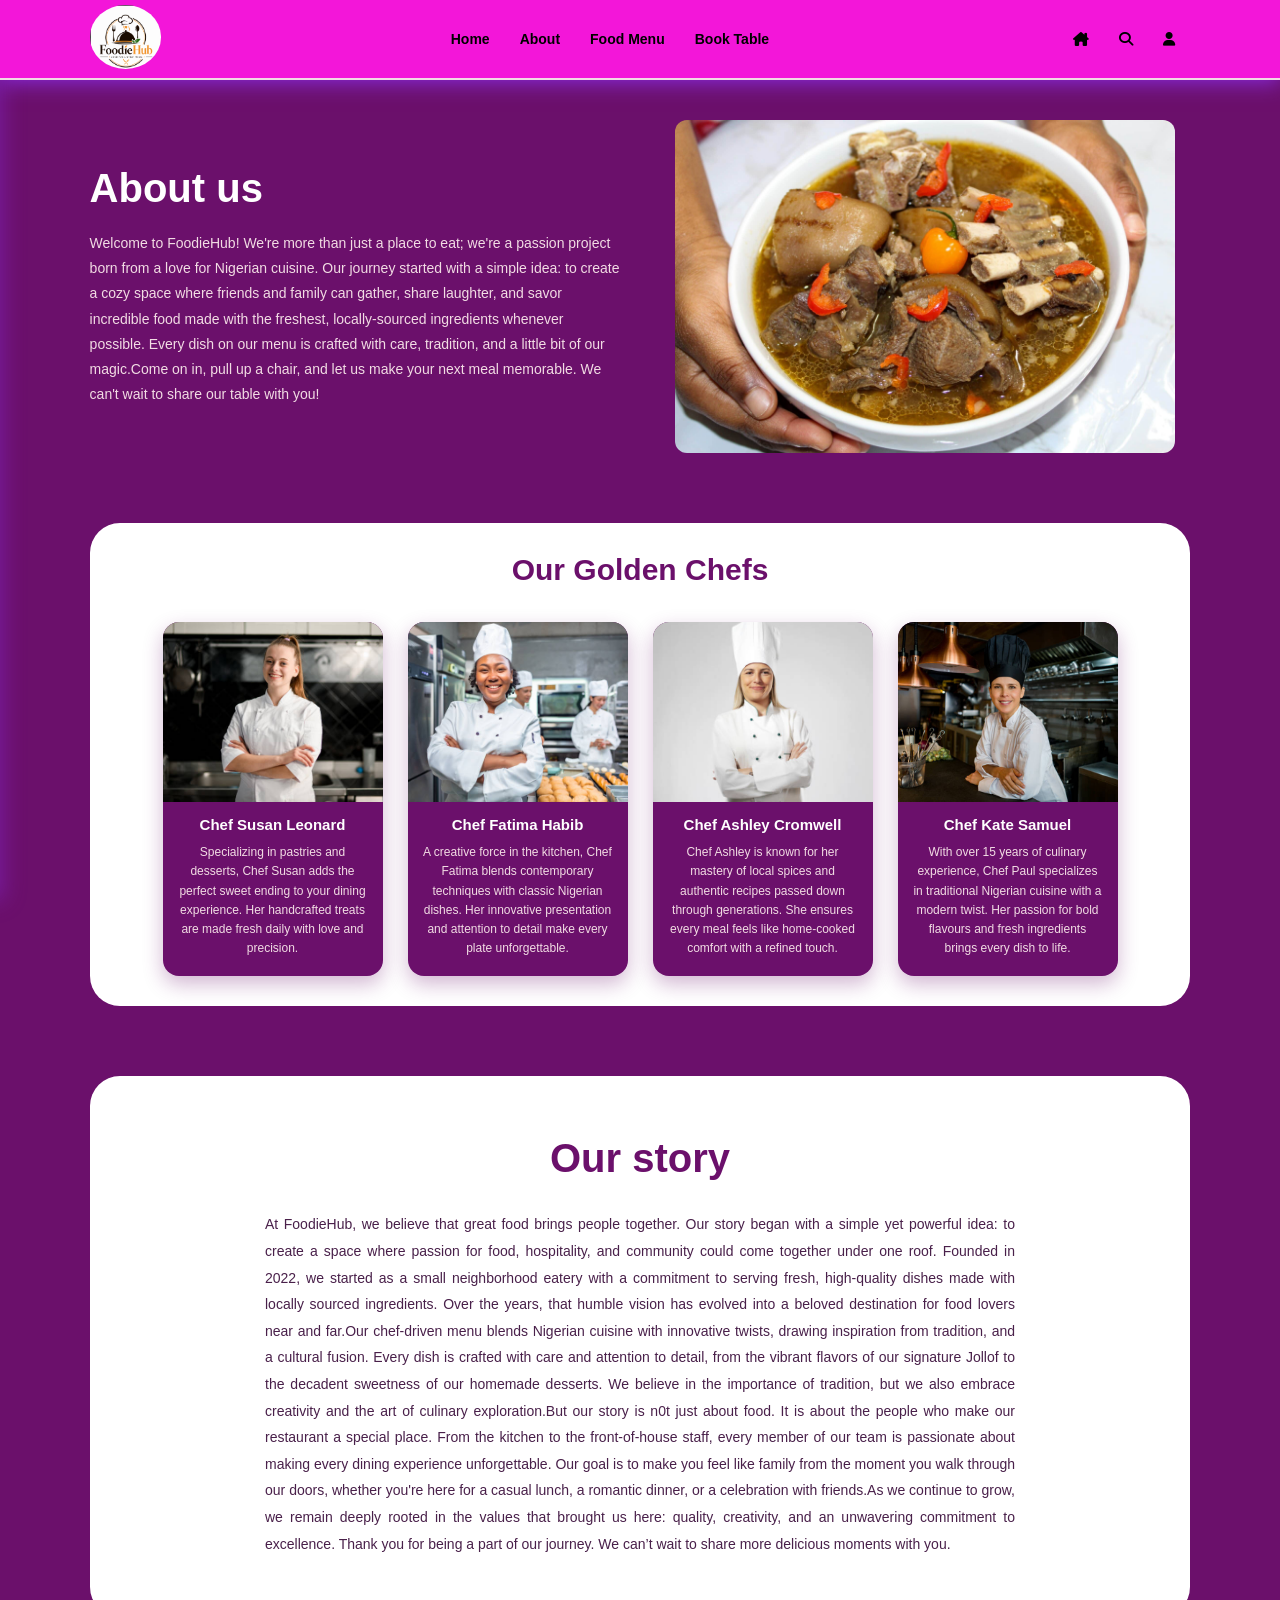
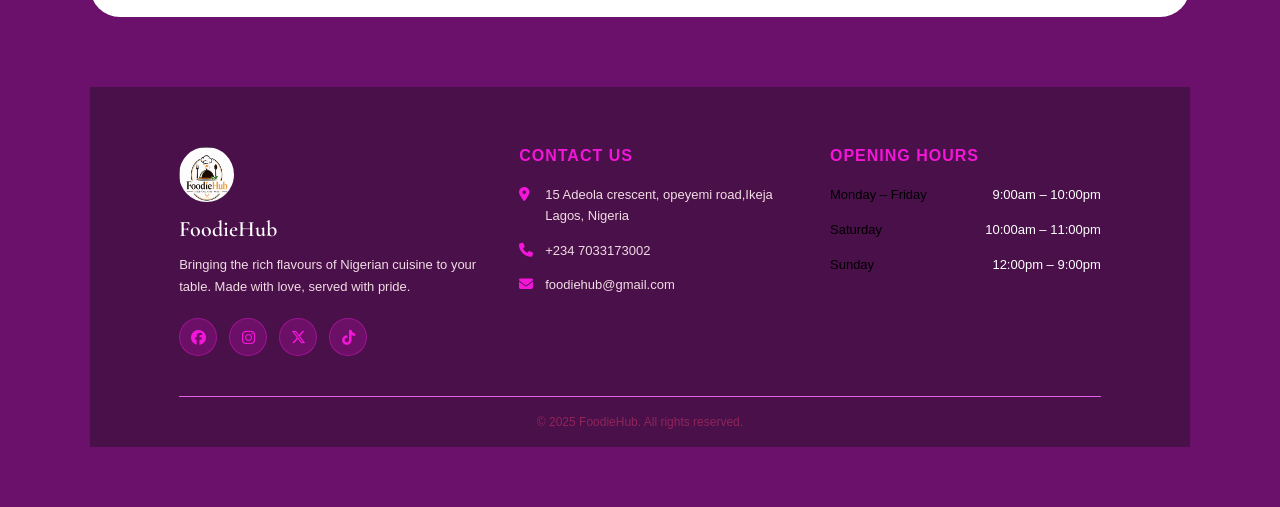
==== commit 089f76cf: "Update project" ====
--- a/about.html
+++ b/about.html
@@ -1,7 +1,7 @@
 <!DOCTYPE html>
 <html lang="en">
 <head>
-    <link rel="shortcut icon" href="../images/flogo.png" type="images/x-icon">
+    <link rel="shortcut icon" href="../images/Screenshot 2026-05-29 170616.png" type="images/x-icon">
     <meta charset="UTF-8">
     <meta name="viewport" content="width=device-width, initial-scale=1.0">
        <link rel="preconnect" href="https://fonts.googleapis.com">
@@ -14,10 +14,10 @@
 <body>
       <div class="overlay" id="overlay"></div>
 
-    <!-- ── SLIDE-IN SIDEBAR ── -->
+   
     <nav class="sidebar" id="sidebar">
         <div class="sidebar-logo">
-            <img src="./images/flogo.png" alt="Logo">
+            <img src="./images/Screenshot 2026-05-29 170616.png" alt="Logo">
             <span>FoodieHub</span>
         </div>
         <a href="index.html"><i class="fa-solid fa-house-chimney"></i> Home</a>
@@ -26,16 +26,16 @@
         <a href="Booking.html"><i class="fa-solid fa-calendar-check"></i> Book Table</a>
     </nav>
 
-    <!-- ── HEADER ── -->
+  
     <header>
         <div class="header">
 
-            <!-- Logo (always visible, always left) -->
+        
             <div class="logo">
-                <img src="./images/flogo.png" alt="Logo">
-            </div>
-
-            <!-- Mobile-only: search + user icons + hamburger (all on the right) -->
+                <img src="./images/Screenshot 2026-05-29 170616.png" alt="Logo">
+            </div>
+
+        
             <div class="headerbar">
                 <ul>
                     <li>
@@ -49,14 +49,13 @@
                         <li><i class="fa-solid fa-user"></i></li>
                     </a>
                 </ul>
-                <!-- Hamburger sits inside headerbar so it's grouped on the right -->
+              
                 <div class="bar" id="hamburger">
                     <i class="fa-solid fa-bars"></i>
                     <i class="fa-solid fa-xmark"></i>
                 </div>
             </div>
 
-            <!-- Desktop nav -->
             <div class="nav">
                 <ul>
                     <a href="index.html"><li>Home</li></a>
@@ -66,10 +65,10 @@
                 </ul>
             </div>
 
-            <!-- Desktop account icons -->
+          
             <div class="account">
                 <ul>
-                    <a href="#">
+                    <a href="index.html">
                         <li><i class="fa-solid fa-house-chimney"></i></li>
                     </a>
                     <a href="#">
@@ -164,10 +163,8 @@
         </div>
         <footer class="footer">
     <div class="footer-container">
-
-        <!-- Column 1: Logo & Tagline -->
         <div class="footer-col footer-brand">
-            <img src="./images/flogo.png" alt="FoodieHub Logo">
+            <img src="./images/Screenshot 2026-05-29 170616.png" alt="FoodieHub Logo">
             <span>FoodieHub</span>
             <p>Bringing the rich flavours of Nigerian cuisine to your table. Made with love, served with pride.</p>
             <div class="social-icons">
@@ -178,17 +175,16 @@
             </div>
         </div>
 
-        <!-- Column 2: Contact Info -->
+     
         <div class="footer-col">
             <h3>Contact Us</h3>
             <ul>
                 <li><i class="fa-solid fa-location-dot"></i> 15 Adeola crescent, opeyemi road,Ikeja Lagos, Nigeria</li>
-                <li><i class="fa-solid fa-phone"></i> +234 801 234 5678</li>
-                <li><i class="fa-solid fa-envelope"></i> hello@foodiehub.com</li>
+                <li><i class="fa-solid fa-phone"></i> +234 7033173002</li>
+                <li><i class="fa-solid fa-envelope"></i> foodiehub@gmail.com</li>
             </ul>
         </div>
 
-        <!-- Column 3: Opening Hours -->
         <div class="footer-col">
             <h3>Opening Hours</h3>
             <ul>
@@ -200,7 +196,7 @@
 
     </div>
 
-    <!-- Bottom bar -->
+
     <div class="footer-bottom">
         <p>&copy; 2025 FoodieHub. All rights reserved.</p>
     </div>
@@ -238,5 +234,6 @@
         bindSearch('desk-search-toggle', 'desk-search');
         bindSearch('mob-search-toggle',  'mob-search');
     </script>
+    <script src="search.js"></script>
 </body>
 </html>
--- a/style.css
+++ b/style.css
@@ -7,13 +7,14 @@
     color: black;
     font-family: Verdana, Geneva, Tahoma, sans-serif;
 }
-
+body{
+    background: linear-gradient(120deg, rgb(7, 7, 240), rgb(223, 42, 243), rgb(16, 218, 16), rgb(239, 228, 8)) 0% 0% / 400% 400%;
+    animation: 5s ease 0s infinite normal none running gradientShift;
+}
 .logo img {
     height: 4rem;
     border-radius: 50%;
 }
-
-/* ── HEADER ── */
 .header {
     display: flex;
     justify-content: space-between;
@@ -25,12 +26,12 @@
     box-shadow: 0 2px 20px blueviolet;
     position: relative;
     z-index: 1000;
-    
-}
-
+     transition: all 0.5s ease-in;
+}
 .header ul {
     display: flex;
     align-items: center;
+     transition: all 0.5s ease-in;
 }
 
 .header ul li:hover {
@@ -40,6 +41,7 @@
     padding: 0 15px;
     font-size: 14px;
     font-weight: bold;
+     transition: all 0.5s ease-in;
 }
 .account { 
     flex: 0.1;
@@ -69,9 +71,9 @@
     padding: 4px 5px;
     cursor: pointer;
 }
-.search.open { display: flex; }
-
-/* ── HAMBURGER BAR (hidden on desktop) ── */
+.search.open { 
+    display: flex; 
+}
 .bar {
     display: none;
     flex-direction: column;
@@ -80,17 +82,55 @@
     z-index: 200;
     margin-left: 10px;
 }
-.bar i { font-size: 22px; transition: color 0.2s; }
-.bar i:hover { color: rgb(107, 16, 107); }
-.bar .fa-xmark { display: none; }
-.bar.open .fa-bars  { display: none; }
-.bar.open .fa-xmark { display: block; }
+.bar i {
+     font-size: 22px;
+     transition: 
+     color 0.2s;
+}
+
+.slider {
+  position: relative;
+  width: 100%;
+  height: 100vh;
+}
+.slide{
+  position: absolute;
+  width: 100%;
+  height: 100%;
+  background-size: cover;
+  background-position: center;
+  opacity: 0;
+  transition: opacity 1.5s ease-in-out;
+}
+.slide.active {
+  opacity: 1;
+}
+.overlay {
+  height: 100%;
+  display: flex;
+  flex-direction: column;
+  justify-content: center;
+  align-items: center;
+  color: white;
+  text-align: center;
+  padding: 20px;
+}
+.bar i:hover {
+     color: rgb(107, 16, 107);
+}
+.bar .fa-xmark { 
+    display: none;
+ }
+.bar.open .fa-bars  { 
+    display: none;
+ }
+.bar.open .fa-xmark { 
+    display: block; 
+}
 .headerbar {
     display: none;
     align-items: center;
 }
-
-/* ── OVERLAY ── */
 .overlay {
     display: none;
     position: fixed;
@@ -99,9 +139,9 @@
     z-index: 150;
     transition: opacity 0.3s;
 }
-.overlay.open { display: block; }
-
-/* ── SIDEBAR ── */
+.overlay.open {
+     display: block; 
+    }
 .sidebar {
     position: fixed;
     top: 0;
@@ -117,7 +157,9 @@
     flex-direction: column;
     gap: 8px;
 }
-.sidebar.open { left: 0; }
+.sidebar.open { 
+    left: 0;
+ }
 
 .sidebar a {
     display: flex;
@@ -129,7 +171,7 @@
     font-size: 15px;
     font-weight: 600;
     color: #fff;
-    transition: background 0.2s, color 0.2s;
+    transition: 0.2s, color 0.2s;
 }
 .sidebar a i {
     color: #fff;
@@ -141,7 +183,9 @@
     background: rgba(255,255,255,0.2);
     color: rgb(107,16,107);
 }
-.sidebar a:hover i { color: rgb(107,16,107); }
+.sidebar a:hover i { 
+    color: rgb(107,16,107);
+ }
 
 .sidebar-logo {
     position: absolute;
@@ -163,8 +207,12 @@
     color: #fff;
 }
 @media only screen and (max-width: 1024px) {
-    .nav { display: none; }
-    .header > .account { display: none; }
+    .nav { 
+        display: none;
+     }
+    .header > .account { 
+        display: none; 
+    }
 
     .headerbar {
         display: flex;
@@ -180,19 +228,32 @@
         font-size: 16px;
         cursor: pointer;
     }
-    .headerbar .search { width: 160px; }
-
-    .headerbar .bar { display: flex; }
+    .headerbar .search { 
+        width: 160px;
+    }
+    .headerbar .bar {
+         display: flex;
+         }
 }
 @media only screen and (max-width: 480px) {
-    .header { padding: 0 4vw; }
-    .logo img { width: 70px; height: 70px; }
-
-    .headerbar .search { width: 120px; }
-    .headerbar ul li { padding: 0 7px; font-size: 15px; }
+    .header { 
+        padding: 0 4vw; 
+    }
+    .logo img {
+         width: 70px;
+          height: 70px; 
+    }
+
+    .headerbar .search { 
+        width: 120px; 
+    }
+    .headerbar ul li {
+         padding: 0 7px;
+          font-size: 15px; }
 }
 .home {
-    background-color: rgb(243, 232, 212);
+    background-color: gray;
+    animation: 10s ease 0s infinite normal none running gradientShift ;
     padding: 0 7vw 60px;
 }
 
@@ -220,8 +281,6 @@
     text-underline-offset: 10px;
     text-decoration-color: rgb(226, 99, 230);
 }
-
-/* Image side */
 .main_slide div:nth-child(2) {
     flex: 1 1 300px;
     display: flex;
@@ -237,8 +296,6 @@
     object-fit: cover;
     display: block;
 }
-
-/* ── Button ── */
 .red_btn {
     cursor: pointer;
     margin-top: 20px;
@@ -267,18 +324,12 @@
 .red_btn:hover i {
     color: blueviolet;
 }
-
-/* ════════════════════════════════
-   HERO — TABLET (max-width: 768px)
-════════════════════════════════ */
 @media only screen and (max-width: 768px) {
     .main_slide {
-        flex-direction: column; /* stack vertically */
-    }
-
-    /* Image on top */
+        flex-direction: column; 
+    }
     .main_slide div:nth-child(2) {
-        order: -1;              /* pulls image above text */
+        order: -1;            
         padding-top: 30px;
         width: 100%;
     }
@@ -287,18 +338,12 @@
         max-width: 100%;
         border-radius: 10px;
     }
-
-    /* Text below */
     .main_slide div:nth-child(1) {
         font-size: 17px;
         width: 100%;
         padding-top: 10px;
     }
 }
-
-/* ════════════════════════════════
-   HERO — PHONE (max-width: 480px)
-════════════════════════════════ */
 @media only screen and (max-width: 480px) {
     .home {
         padding: 0 4vw 40px;
@@ -373,10 +418,6 @@
     width: 120px;
     line-height: 35px;
 }
-
-/* ════════════════════════════════
-   FOOD ITEMS — TABLET (max-width: 1024px)
-════════════════════════════════ */
 @media only screen and (max-width: 1024px) {
     .food-items {
         flex-direction: column;
@@ -399,10 +440,6 @@
         max-width: 300px;
     }
 }
-
-/* ════════════════════════════════
-   FOOD ITEMS — PHONE (max-width: 480px)
-════════════════════════════════ */
 @media only screen and (max-width: 480px) {
     .food-items {
         padding: 10px;
@@ -484,9 +521,6 @@
     margin-top: 10px;
     font-size: 13px;
 }
-/* ════════════════════════════════
-   MAIN SLIDE 2 — TABLET (max-width: 1024px)
-════════════════════════════════ */
 @media only screen and (max-width: 1024px) {
     .main_slide2 {
         flex-direction: column;
@@ -526,9 +560,6 @@
     }
 }
 
-/* ════════════════════════════════
-   MAIN SLIDE 2 — PHONE (max-width: 480px)
-════════════════════════════════ */
 @media only screen and (max-width: 480px) {
     .main_slide2 {
         margin: 30px 0;
@@ -568,11 +599,6 @@
         margin-top: 5px;
     }
 }
-
-/* ABOUT PAGE */
-/* ══════════════════════════════════
-   ABOUT PAGE
-══════════════════════════════════ */
 .about {
     background-color: rgb(107, 16, 107);
     padding: 0 7vw 60px;
@@ -580,13 +606,11 @@
 
 .about_header {
     display: flex;
-    flex-direction: row;          /* text left, image right */
+    flex-direction: row;          
     align-items: center;
     gap: 40px;
     padding-top: 40px;
 }
-
-/* Text side — left */
 .about_header div:nth-child(1) {
     flex: 1 1 300px;
 }
@@ -602,8 +626,6 @@
     color: rgb(242, 220, 228);
     line-height: 1.8;
 }
-
-/* Image side — right */
 .about_header div:nth-child(2) {
     flex: 1 1 300px;
     display: flex;
@@ -617,18 +639,12 @@
     border-radius: 12px;
     object-fit: cover;
 }
-
-/* ════════════════════════════════
-   ABOUT — TABLET (max-width: 1024px)
-════════════════════════════════ */
 @media only screen and (max-width: 1024px) {
     .about_header {
         flex-direction: column;
         padding-top: 30px;
         gap: 25px;
     }
-
-    /* Image on top */
     .about_header div:nth-child(2) {
         order: -1;
         width: 100%;
@@ -638,8 +654,6 @@
         max-width: 100%;
         border-radius: 10px;
     }
-
-    /* Text below */
     .about_header div:nth-child(1) {
         width: 100%;
     }
@@ -687,7 +701,7 @@
 }
 
 .chefs h2 {
-    width: 100%; /* forces heading onto its own full row */
+    width: 100%;
     text-align: center;
     font-size: 30px;
     font-weight: bold;
@@ -704,6 +718,7 @@
     background-color: rgb(107, 16, 107);
     box-shadow: 0 8px 20px rgba(107, 16, 107, 0.3);
     transition: transform 0.2s, box-shadow 0.2s;
+    cursor: pointer;
 }
 
 .single_chef:hover {
@@ -721,7 +736,7 @@
     height: 100%;
     object-fit: cover;
     display: block;
-    border-radius: 0; /* image fills the card top */
+    border-radius: 0; 
 }
 
 .single_chef h3 {
@@ -740,45 +755,50 @@
 }
 @media only screen and (max-width: 1024px) {
     .chefs {
-        gap: 20px;
-        padding: 25px 15px;
+        gap: 25px;
+        padding: 30px 20px;
     }
 
     .single_chef {
-        width: 80%;
-        max-width: 400px;
+        width: 70%;
+        max-width: 500px;
         display: flex;
+        flex-direction: column; 
         align-items: center;
-        text-align: left;
-        border-radius: 14px;
+        text-align: center;
+        border-radius: 16px;
     }
 
     .single_chef div {
-        height: 130px;
-        min-width: 130px;
-        width: 130px;
-        flex-shrink: 0;
-        border-radius: 0; /* sharp left edge to match card */
+        height: 220px;
+        width: 100%; 
+        min-width: unset;
+        flex-shrink: unset;
+        border-radius: 0;
+    }
+
+    .single_chef img {
+        width: 100%;
+        height: 100%;
+        object-fit: cover;
     }
 
     .single_chef h3 {
-        padding: 10px 14px 4px;
-        font-size: 15px;
+        padding: 14px 16px 6px;
+        font-size: 16px;
     }
 
     .single_chef p {
-        padding: 0 14px 10px;
-    }
-}
-
-/* ════════════════════════════════
-   CHEFS — PHONE (max-width: 480px)
-════════════════════════════════ */
+        padding: 0 16px 18px;
+        font-size: 13px;
+    }
+}
+
 @media only screen and (max-width: 480px) {
     .chefs {
         margin: 40px 0;
-        padding: 20px 10px;
-        gap: 15px;
+        padding: 20px 15px;
+        gap: 20px;
     }
 
     .chefs h2 {
@@ -788,26 +808,27 @@
     .single_chef {
         width: 95%;
         max-width: 100%;
+        flex-direction: column;
+        text-align: center;
     }
 
     .single_chef div {
-        height: 110px;
-        min-width: 110px;
-        width: 110px;
+        height: 200px;
+        width: 100%;
+        min-width: unset;
     }
 
     .single_chef h3 {
-        font-size: 13px;
-        padding: 8px 12px 4px;
+        font-size: 14px;
+        padding: 12px 14px 4px;
     }
 
     .single_chef p {
-        font-size: 11px;
-        padding: 0 12px 10px;
-    }
-}/* ══════════════════════════════════
-   STORY SECTION
-══════════════════════════════════ */
+        font-size: 12px;
+        padding: 0 14px 16px;
+        line-height: 1.6;
+    }
+}
 .story {
     margin: 70px 0;
     padding: 60px 20px;
@@ -817,7 +838,7 @@
 
 .story div {
     max-width: 750px;
-    margin: 0 auto; /* centers the column */
+    margin: 0 auto; 
 }
 
 .story h1 {
@@ -832,12 +853,9 @@
     font-size: 14px;
     line-height: 1.9;
     text-align: justify;
-    margin-right: 0; /* remove old margin */
-}
-
-/* ════════════════════════════════
-   STORY — TABLET (max-width: 1024px)
-════════════════════════════════ */
+    margin-right: 0;
+}
+
 @media only screen and (max-width: 1024px) {
     .story {
         margin: 50px 0;
@@ -854,10 +872,6 @@
         line-height: 1.8;
     }
 }
-
-/* ════════════════════════════════
-   STORY — PHONE (max-width: 480px)
-════════════════════════════════ */
 @media only screen and (max-width: 480px) {
     .story {
         margin: 30px 0;
@@ -873,12 +887,10 @@
     .story p {
         font-size: 12px;
         line-height: 1.75;
-        text-align: left; /* justify can look odd on narrow phones */
-    }
-}
-/* ══════════════════════════════════
-   FOOTER
-══════════════════════════════════ */
+        text-align: left; 
+    }
+}
+
 .footer {
     background-color: rgb(73, 16, 73);
     padding: 60px 7vw 0;
@@ -893,8 +905,6 @@
     padding-bottom: 40px;
     border-bottom: 1px solid rgb(226, 99, 230);
 }
-
-/* ── Each column ── */
 .footer-col {
     flex: 1 1 200px;
 }
@@ -960,8 +970,6 @@
     line-height: 1.7;
     margin-bottom: 20px;
 }
-
-/* ── Social icons ── */
 .social-icons {
     display: flex;
     gap: 12px;
@@ -976,7 +984,7 @@
     align-items: center;
     justify-content: center;
     border: 1px solid rgba(243, 22, 217, 0.4);
-    transition: background 0.2s, transform 0.2s;
+    transition: 0.2s, transform 0.2s;
 }
 
 .social-icons a i {
@@ -993,7 +1001,6 @@
     color: #fff;
 }
 
-/* ── Bottom bar ── */
 .footer-bottom {
     text-align: center;
     padding: 18px 0;
@@ -1047,10 +1054,7 @@
     }
 }
 
-
-  /* ══════════════════════════════════════
-       CSS VARIABLES
-    ══════════════════════════════════════ */
+  
     :root {
       --fm-bg:      #f7f5f0;
       --fm-surface: #ffffff;
@@ -1064,10 +1068,6 @@
       --fm-shadow:  0 2px 18px rgba(0,0,0,.07);
       --fm-trans:   .25s cubic-bezier(.4,0,.2,1);
     }
-
-    /* ══════════════════════════════════════
-       SECTION WRAPPER
-    ══════════════════════════════════════ */
     .food_menu {
       background: var(--fm-bg);
       padding: 3.5rem 2rem 5rem;
@@ -1078,9 +1078,7 @@
       margin: 0 auto;
     }
 
-    /* ══════════════════════════════════════
-       SECTION HEADING
-    ══════════════════════════════════════ */
+  
     .food_menu__heading {
       margin-bottom: 2.5rem;
     }
@@ -1104,20 +1102,13 @@
       color: var(--fm-muted);
       margin-top: .4rem;
     }
-
-    /* ══════════════════════════════════════
-       GRID
-    ══════════════════════════════════════ */
     .food_grid {
       display: grid;
       grid-template-columns: repeat(4, 1fr);
       gap: 1.5rem;
     }
 
-    /* ══════════════════════════════════════
-       FOOD CARD
-    ══════════════════════════════════════ */
-    .food {
+      .food {
       background: var(--fm-surface);
       border-radius: var(--fm-radius);
       border: 1px solid var(--fm-border);
@@ -1133,7 +1124,7 @@
       box-shadow: 0 12px 36px rgba(0,0,0,.12);
     }
 
-    /* ── Image ── */
+   
     .food__img-wrap {
       position: relative;
       overflow: hidden;
@@ -1153,8 +1144,7 @@
       transform: scale(1.06);
     }
 
-    /* ── Badge ── */
-    .food__badge {
+       .food__badge {
       position: absolute;
       top: 10px;
       left: 10px;
@@ -1169,7 +1159,7 @@
       border-radius: 100px;
     }
 
-    /* ── Body ── */
+   
     .food__body {
       padding: 1rem 1.2rem;
       display: flex;
@@ -1202,7 +1192,7 @@
       flex: 1;
     }
 
-    /* ── Stars ── */
+    
     .food__stars {
       display: flex;
       align-items: center;
@@ -1226,8 +1216,7 @@
       margin-left: .2rem;
     }
 
-    /* ── Footer ── */
-    .food__footer {
+       .food__footer {
       display: flex;
       align-items: center;
       justify-content: space-between;
@@ -1253,7 +1242,6 @@
       margin-top: 2px;
     }
 
-    /* ── Add to Cart Button (pure CSS, no JS) ── */
     .food__btn {
       display: inline-flex;
       align-items: center;
@@ -1267,7 +1255,7 @@
       font-size: .82rem;
       font-weight: 600;
       white-space: nowrap;
-      transition: background var(--fm-trans), transform .15s;
+      transition: var(--fm-trans), transform .15s;
       cursor: pointer;
       border: none;
     }
@@ -1283,19 +1271,11 @@
     .food__btn i {
       font-size: .78rem;
     }
-
-    /* ══════════════════════════════════════
-       RESPONSIVE — 3 columns @ 1100px
-    ══════════════════════════════════════ */
     @media (max-width: 1100px) {
       .food_grid {
         grid-template-columns: repeat(3, 1fr);
       }
     }
-
-    /* ══════════════════════════════════════
-       RESPONSIVE — 2 columns @ 768px
-    ══════════════════════════════════════ */
     @media (max-width: 768px) {
       .food_menu {
         padding: 2.5rem 1.2rem 4rem;
@@ -1319,11 +1299,6 @@
         font-size: .78rem;
       }
     }
-
-    /* ══════════════════════════════════════
-       RESPONSIVE — 2 columns @ 480px
-       (tighter, hide desc)
-    ══════════════════════════════════════ */
     @media (max-width: 480px) {
       .food_menu {
         padding: 2rem .9rem 3rem;
@@ -1358,9 +1333,6 @@
       }
     }
 
-    /* ══════════════════════════════════════
-       RESPONSIVE — 1 column @ 340px
-    ══════════════════════════════════════ */
     @media (max-width: 340px) {
       .food_grid {
         grid-template-columns: 1fr;
@@ -1370,9 +1342,6 @@
         display: block;
       }
     }
-    /* ══════════════════════════════════
-   BOOKING SECTION
-══════════════════════════════════ */
 .booking {
     padding: 60px 7vw;
     min-height: calc(100vh - 80px);
@@ -1383,7 +1352,6 @@
     overflow: hidden;
 }
 
-/* ── Background image ── */
 .booking::before {
     content: '';
     position: absolute;
@@ -1393,8 +1361,6 @@
     background-position: center;
     z-index: 0;
 }
-
-/* ── Dark overlay ── */
 .booking::after {
     content: '';
     position: absolute;
@@ -1403,7 +1369,6 @@
     z-index: 1;
 }
 
-/* ── Form card ── */
 .booking-container {
     position: relative;
     z-index: 2;
@@ -1414,8 +1379,6 @@
     max-width: 780px;
     box-shadow: 0 20px 50px rgba(0, 0, 0, 0.6);
 }
-
-/* ── Heading ── */
 .booking-header {
     text-align: center;
     margin-bottom: 40px;
@@ -1432,8 +1395,6 @@
     color: rgb(242, 220, 228);
     line-height: 1.7;
 }
-
-/* ── Form rows ── */
 .form-row {
     display: flex;
     gap: 20px;
@@ -1447,7 +1408,7 @@
     gap: 8px;
 }
 
-/* ── Labels ── */
+
 .form-group label {
     font-size: 13px;
     font-weight: bold;
@@ -1461,8 +1422,6 @@
     color: rgb(243, 22, 217);
     font-size: 13px;
 }
-
-/* ── Inputs & Select ── */
 .form-group input,
 .form-group select {
     padding: 12px 15px;
@@ -1472,7 +1431,7 @@
     color: #fff;
     font-size: 13px;
     outline: none;
-    transition: border 0.2s, background 0.2s;
+    transition: border 0.2s,  0.2s;
     font-family: Verdana, Geneva, Tahoma, sans-serif;
 }
 
@@ -1496,7 +1455,7 @@
     color: #fff;
 }
 
-/* ── Submit button ── */
+
 .booking-btn {
     width: 100%;
     padding: 15px;
@@ -1508,7 +1467,7 @@
     border: none;
     border-radius: 8px;
     cursor: pointer;
-    transition: background 0.2s, box-shadow 0.2s, transform 0.2s;
+    transition:  0.2s, box-shadow 0.2s, transform 0.2s;
     display: flex;
     align-items: center;
     justify-content: center;
@@ -1531,9 +1490,6 @@
     transform: translateX(5px);
 }
 
-/* ════════════════════════════════
-   BOOKING — TABLET (max-width: 1024px)
-════════════════════════════════ */
 @media only screen and (max-width: 1024px) {
     .booking-container {
         padding: 40px 35px;
@@ -1544,9 +1500,6 @@
     }
 }
 
-/* ════════════════════════════════
-   BOOKING — PHONE (max-width: 480px)
-════════════════════════════════ */
 @media only screen and (max-width: 480px) {
     .booking {
         padding: 40px 4vw;
@@ -1581,4 +1534,767 @@
         font-size: 13px;
         padding: 13px;
     }
-}   +}   
+.booking-success {
+    text-align: center;
+    padding: 20px 0;
+    animation: fadeIn 0.4s ease;
+}
+
+@keyframes fadeIn {
+    from { opacity: 0; transform: translateY(16px); }
+    to   { opacity: 1; transform: translateY(0); }
+}
+
+.booking-success .success-icon {
+    font-size: 56px;
+    color: rgb(243, 22, 217);
+    margin-bottom: 20px;
+}
+
+.booking-success h2 {
+    color: #fff;
+    font-size: 28px;
+    margin-bottom: 12px;
+}
+
+.booking-success > p {
+    color: rgb(242, 220, 228);
+    font-size: 14px;
+    line-height: 1.7;
+    margin-bottom: 24px;
+}
+
+.success-details {
+    background: rgba(255, 255, 255, 0.07);
+    border: 1.5px solid rgba(243, 22, 217, 0.3);
+    border-radius: 12px;
+    padding: 20px 24px;
+    display: inline-block;
+    text-align: left;
+    min-width: 260px;
+    margin-bottom: 10px;
+}
+
+.success-details p {
+    color: rgb(242, 220, 228);
+    font-size: 14px;
+    margin: 8px 0;
+    display: flex;
+    align-items: center;
+    gap: 10px;
+}
+
+.success-details p i {
+    color: rgb(243, 22, 217);
+    width: 16px;
+}  .toast-container {
+      position: fixed;
+      bottom: 1.5rem;
+      left: 50%;
+      transform: translateX(-50%);
+      z-index: 9999;
+      display: flex;
+      flex-direction: column;
+      align-items: center;
+      gap: .5rem;
+      pointer-events: none;
+    }
+
+    .toast {
+      background: #1a1a18;
+      color: #fff;
+      font-family: 'DM Sans', sans-serif;
+      font-size: .85rem;
+      font-weight: 500;
+      padding: .65rem 1.2rem;
+      border-radius: 100px;
+      display: flex;
+      align-items: center;
+      gap: .55rem;
+      box-shadow: 0 8px 24px rgba(0,0,0,.22);
+      animation: toastIn .3s cubic-bezier(.4,0,.2,1) forwards;
+      pointer-events: auto;
+      white-space: nowrap;
+    }
+
+    .toast.removing {
+      animation: toastOut .3s cubic-bezier(.4,0,.2,1) forwards;
+    }
+
+    .toast i { color: #c8602a; font-size: .8rem; }
+
+    @keyframes toastIn {
+      from { opacity: 0; transform: translateY(12px) scale(.95); }
+      to   { opacity: 1; transform: translateY(0)   scale(1); }
+    }
+    @keyframes toastOut {
+      from { opacity: 1; transform: translateY(0)   scale(1); }
+      to   { opacity: 0; transform: translateY(12px) scale(.95); }
+    }
+    .popup-stack {
+      position: fixed;
+      bottom: 5.5rem;
+      right: 1.5rem;
+      z-index: 9990;
+      display: flex;
+      flex-direction: column-reverse;
+      gap: .65rem;
+      pointer-events: none;
+      max-width: 300px;
+    }
+
+    .popup-card {
+      background: #fff;
+      border: 1px solid #e5e0d8;
+      border-radius: 14px;
+      box-shadow: 0 12px 36px rgba(0,0,0,.14);
+      display: flex;
+      align-items: center;
+      gap: .85rem;
+      padding: .75rem 1rem;
+      pointer-events: auto;
+      animation: popupIn .35s cubic-bezier(.34,1.56,.64,1) forwards;
+      position: relative;
+      overflow: hidden;
+    }
+
+    .popup-card::before {
+      content: '';
+      position: absolute;
+      left: 0; top: 0; bottom: 0;
+      width: 4px;
+      background: #c8602a;
+      border-radius: 4px 0 0 4px;
+    }
+
+    .popup-card.removing {
+      animation: popupOut .28s cubic-bezier(.4,0,.2,1) forwards;
+    }
+
+    .popup-card__icon {
+      width: 52px;
+      height: 52px;
+      background: #fdf3ec;
+      border-radius: 10px;
+      display: flex;
+      align-items: center;
+      justify-content: center;
+      flex-shrink: 0;
+      color: #c8602a;
+      font-size: 1rem;
+      overflow: hidden;
+    }
+
+    .popup-card__icon img {
+      width: 100%;
+      height: 100%;
+      object-fit: cover;
+      border-radius: 10px;
+    }
+
+    .popup-card__body {
+      flex: 1;
+      min-width: 0;
+    }
+
+    .popup-card__label {
+      font-family: 'DM Sans', sans-serif;
+      font-size: .68rem;
+      font-weight: 600;
+      text-transform: uppercase;
+      letter-spacing: .07em;
+      color: #c8602a;
+      margin-bottom: 2px;
+    }
+
+    .popup-card__name {
+      font-family: 'DM Serif Display', serif;
+      font-size: .95rem;
+      color: #1a1a18;
+      line-height: 1.25;
+      white-space: nowrap;
+      overflow: hidden;
+      text-overflow: ellipsis;
+    }
+
+    .popup-card__meta {
+      font-family: 'DM Sans', sans-serif;
+      font-size: .75rem;
+      color: #7a7870;
+      margin-top: 2px;
+      display: flex;
+      align-items: center;
+      gap: .35rem;
+    }
+
+    .popup-card__meta i { font-size: .65rem; color: #c8602a; }
+
+    .popup-card__dismiss {
+      background: none;
+      border: none;
+      color: #c0bbb5;
+      cursor: pointer;
+      font-size: .75rem;
+      padding: .2rem;
+      flex-shrink: 0;
+      border-radius: 4px;
+      transition: color .15s;
+    }
+    .popup-card__dismiss:hover { color: #1a1a18; }
+
+    .popup-card__progress {
+      position: absolute;
+      bottom: 0; left: 0;
+      height: 2px;
+      background: #c8602a;
+      opacity: .35;
+      border-radius: 0 0 14px 14px;
+      animation: progressShrink 3s linear forwards;
+    }
+
+    @keyframes progressShrink {
+      from { width: 100%; }
+      to   { width: 0%; }
+    }
+
+    @keyframes popupIn {
+      from { opacity: 0;
+         transform: translateX(30px) scale(.95);
+         }
+      to   { opacity: 1;
+         transform: translateX(0)  
+           scale(1);
+           }
+    }
+    @keyframes popupOut {
+      from { opacity: 1; transform: translateX(0)    scale(1); }
+      to   { opacity: 0; transform: translateX(30px) scale(.95); }
+    }
+
+    @media (max-width: 480px) {
+      .popup-stack {
+        right: .75rem;
+        bottom: 5rem;
+        max-width: calc(100vw - 1.5rem);
+      }
+    }
+
+    /* ── FOOD DETAIL MODAL ── */
+    .fdm-overlay {
+      position: fixed;
+      inset: 0;
+      background: rgba(10,8,6,.72);
+      backdrop-filter: blur(6px);
+      -webkit-backdrop-filter: blur(6px);
+      z-index: 5000;
+      display: flex;
+      align-items: center;
+      justify-content: center;
+      padding: 1.5rem;
+      opacity: 0;
+      pointer-events: none;
+      transition: opacity .3s;
+    }
+    .fdm-overlay.open {
+      opacity: 1;
+      pointer-events: auto;
+    }
+
+    .fdm {
+      background: #fff;
+      border-radius: 22px;
+      width: 100%;
+      max-width: 780px;
+      max-height: 90vh;
+      overflow: hidden;
+      display: flex;
+      flex-direction: column;
+      box-shadow: 0 32px 80px rgba(0,0,0,.35);
+      transform: translateY(24px) scale(.97);
+      transition: transform .35s cubic-bezier(.34,1.2,.64,1), opacity .3s;
+      opacity: 0;
+    }
+    .fdm-overlay.open .fdm {
+      transform: translateY(0) scale(1);
+      opacity: 1;
+    }
+
+    /* image hero */
+    .fdm__hero {
+      position: relative;
+      height: 260px;
+      flex-shrink: 0;
+      overflow: hidden;
+      background: #f0ede8;
+    }
+    .fdm__hero img {
+      width: 100%;
+      height: 100%;
+      object-fit: cover;
+      display: block;
+    }
+    .fdm__hero-overlay {
+      position: absolute;
+      inset: 0;
+      background: linear-gradient(to top, rgba(0,0,0,.55) 0%, transparent 55%);
+    }
+    .fdm__badge {
+      position: absolute;
+      top: 14px;
+      left: 14px;
+      background: #c8602a;
+      color: #fff;
+      font-family: 'DM Sans', sans-serif;
+      font-size: .68rem;
+      font-weight: 700;
+      letter-spacing: .07em;
+      text-transform: uppercase;
+      padding: .28rem .75rem;
+      border-radius: 100px;
+    }
+    .fdm__close {
+      position: absolute;
+      top: 14px;
+      right: 14px;
+      width: 36px; height: 36px;
+      border-radius: 50%;
+      background: rgba(255,255,255,.2);
+      backdrop-filter: blur(4px);
+      border: 1px solid rgba(255,255,255,.35);
+      color: #fff;
+      font-size: .9rem;
+      cursor: pointer;
+      display: flex;
+      align-items: center;
+      justify-content: center;
+      transition: background .2s;
+    }
+    .fdm__close:hover { background: rgba(255,255,255,.38); }
+
+    .fdm__hero-title {
+      position: absolute;
+      bottom: 16px;
+      left: 20px;
+      right: 20px;
+    }
+    .fdm__hero-cat {
+      font-family: 'DM Sans', sans-serif;
+      font-size: .7rem;
+      font-weight: 600;
+      text-transform: uppercase;
+      letter-spacing: .09em;
+      color: rgba(255,255,255,.75);
+      margin-bottom: 4px;
+    }
+    .fdm__hero-name {
+      font-family: 'DM Serif Display', serif;
+      font-size: clamp(1.3rem, 4vw, 1.75rem);
+      color: #fff;
+      line-height: 1.15;
+    }
+
+    /* body */
+    .fdm__body {
+      overflow-y: auto;
+      padding: 1.5rem 1.75rem 2rem;
+      flex: 1;
+      display: flex;
+      flex-direction: column;
+      gap: 1.4rem;
+    }
+
+    /* stars + price row */
+    .fdm__meta {
+      display: flex;
+      align-items: center;
+      justify-content: space-between;
+      flex-wrap: wrap;
+      gap: .75rem;
+    }
+    .fdm__stars { display: flex; align-items: center; gap: 4px; }
+    .fdm__stars i { font-size: .8rem; color: #f0a500; }
+    .fdm__stars i.fa-regular { color: #e5e0d8; }
+    .fdm__stars-count {
+      font-family: 'DM Sans', sans-serif;
+      font-size: .8rem;
+      color: #7a7870;
+      margin-left: .3rem;
+    }
+    .fdm__price {
+      font-family: 'DM Serif Display', serif;
+      font-size: 1.55rem;
+      color: #c8602a;
+      line-height: 1;
+    }
+    .fdm__price small {
+      font-family: 'DM Sans', sans-serif;
+      font-size: .7rem;
+      color: #7a7870;
+      font-weight: 400;
+      margin-left: .2rem;
+    }
+
+    /* description */
+    .fdm__desc-label {
+      font-family: 'DM Sans', sans-serif;
+      font-size: .7rem;
+      font-weight: 700;
+      text-transform: uppercase;
+      letter-spacing: .09em;
+      color: #c8602a;
+      margin-bottom: .45rem;
+    }
+    .fdm__desc-text {
+      font-family: 'DM Sans', sans-serif;
+      font-size: .9rem;
+      color: #4a4840;
+      line-height: 1.75;
+    }
+
+    /* nutrition */
+    .fdm__nutrition {
+      background: #f7f5f0;
+      border-radius: 14px;
+      padding: 1.1rem 1.25rem;
+    }
+    .fdm__nutrition-title {
+      font-family: 'DM Sans', sans-serif;
+      font-size: .7rem;
+      font-weight: 700;
+      text-transform: uppercase;
+      letter-spacing: .09em;
+      color: #7a7870;
+      margin-bottom: .85rem;
+      display: flex;
+      align-items: center;
+      gap: .4rem;
+    }
+    .fdm__nutrition-title i { color: #c8602a; }
+    .fdm__nutrition-grid {
+      display: grid;
+      grid-template-columns: repeat(4, 1fr);
+      gap: .65rem;
+    }
+    .fdm__nut-item {
+      background: #fff;
+      border-radius: 10px;
+      padding: .7rem .5rem;
+      text-align: center;
+      border: 1px solid #e5e0d8;
+    }
+    .fdm__nut-value {
+      font-family: 'DM Serif Display', serif;
+      font-size: 1.15rem;
+      color: #1a1a18;
+      line-height: 1;
+    }
+    .fdm__nut-label {
+      font-family: 'DM Sans', sans-serif;
+      font-size: .65rem;
+      color: #7a7870;
+      margin-top: 3px;
+      text-transform: uppercase;
+      letter-spacing: .05em;
+    }
+
+    /* add to cart button */
+    .fdm__footer {
+      padding: 1rem 1.75rem 1.5rem;
+      border-top: 1px solid #e5e0d8;
+      flex-shrink: 0;
+    }
+    .fdm__add-btn {
+      width: 100%;
+      background: #1a1a18;
+      color: #fff;
+      border: none;
+      border-radius: 12px;
+      padding: .95rem 1.5rem;
+      font-family: 'DM Sans', sans-serif;
+      font-size: .92rem;
+      font-weight: 600;
+      cursor: pointer;
+      display: flex;
+      align-items: center;
+      justify-content: center;
+      gap: .6rem;
+      transition: background .2s, transform .15s;
+    }
+    .fdm__add-btn:hover { background: #c8602a; }
+    .fdm__add-btn:active { transform: scale(.98); }
+    .fdm__add-btn.added { background: #2d7a2d; }
+
+    /* make each food card clickable */
+    .food { cursor: pointer; }
+
+    @media (max-width: 600px) {
+      .fdm__hero { height: 200px; }
+      .fdm__body { padding: 1.2rem 1.2rem 1.5rem; }
+      .fdm__footer { padding: .85rem 1.2rem 1.2rem; }
+      .fdm__nutrition-grid { grid-template-columns: repeat(2, 1fr); }
+    }
+
+    /* ── CART FAB ── */
+    .cart-fab {
+      position: fixed;
+      bottom: 2rem;
+      right: 2rem;
+      background: #c8602a;
+      color: #fff;
+      border: none;
+      border-radius: 50%;
+      width: 58px;
+      height: 58px;
+      font-size: 1.3rem;
+      cursor: pointer;
+      box-shadow: 0 6px 22px rgba(200,96,42,.45);
+      z-index: 1100;
+      display: flex;
+      align-items: center;
+      justify-content: center;
+      transition: transform .2s, background .2s;
+    }
+    .cart-fab:hover { background: #b0511f; transform: scale(1.07); }
+    .cart-fab:active { transform: scale(.95); }
+
+    .cart-fab__badge {
+      position: absolute;
+      top: -4px;
+      right: -4px;
+      background: #1a1a18;
+      color: #fff;
+      font-family: 'DM Sans', sans-serif;
+      font-size: .65rem;
+      font-weight: 700;
+      min-width: 20px;
+      height: 20px;
+      border-radius: 100px;
+      display: flex;
+      align-items: center;
+      justify-content: center;
+      padding: 0 4px;
+      display: none;
+    }
+    .cart-fab__badge.visible { display: flex; }
+
+    /* ── CART DRAWER ── */
+    .cart-overlay {
+      position: fixed;
+      inset: 0;
+      background: rgba(0,0,0,.35);
+      z-index: 1200;
+      opacity: 0;
+      pointer-events: none;
+      transition: opacity .3s;
+    }
+    .cart-overlay.open { opacity: 1; pointer-events: auto; }
+
+    .cart-drawer {
+      position: fixed;
+      top: 0;
+      right: 0;
+      height: 100%;
+      width: min(420px, 100vw);
+      background: #f7f5f0;
+      z-index: 1300;
+      display: flex;
+      flex-direction: column;
+      transform: translateX(100%);
+      transition: transform .35s cubic-bezier(.4,0,.2,1);
+      box-shadow: -8px 0 40px rgba(0,0,0,.12);
+    }
+    .cart-drawer.open { transform: translateX(0); }
+
+    .cart-drawer__header {
+      display: flex;
+      align-items: center;
+      justify-content: space-between;
+      padding: 1.4rem 1.5rem 1.2rem;
+      border-bottom: 1px solid #e5e0d8;
+      background: #fff;
+    }
+    .cart-drawer__header h2 {
+      font-family: 'DM Serif Display', serif;
+      font-size: 1.35rem;
+      color: #1a1a18;
+      display: flex;
+      align-items: center;
+      gap: .5rem;
+    }
+    .cart-drawer__header h2 i { color: #c8602a; font-size: 1.1rem; }
+    .cart-close {
+      background: none;
+      border: none;
+      font-size: 1.15rem;
+      color: #7a7870;
+      cursor: pointer;
+      padding: .3rem;
+      border-radius: 6px;
+      transition: color .2s, background .2s;
+    }
+    .cart-close:hover { color: #1a1a18; background: #f0ede8; }
+
+    /* ── CART ITEMS ── */
+    .cart-items {
+      flex: 1;
+      overflow-y: auto;
+      padding: 1rem 1.5rem;
+      display: flex;
+      flex-direction: column;
+      gap: .85rem;
+    }
+
+    .cart-empty {
+      display: flex;
+      flex-direction: column;
+      align-items: center;
+      justify-content: center;
+      height: 100%;
+      gap: .75rem;
+      color: #7a7870;
+    }
+    .cart-empty i { font-size: 2.5rem; color: #e5e0d8; }
+    .cart-empty p { font-family: 'DM Sans', sans-serif; font-size: .9rem; }
+
+    .cart-item {
+      background: #fff;
+      border: 1px solid #e5e0d8;
+      border-radius: 12px;
+      padding: .9rem 1rem;
+      display: flex;
+      align-items: center;
+      gap: .9rem;
+      animation: itemIn .25s ease;
+    }
+    @keyframes itemIn {
+      from { opacity: 0; transform: translateX(10px); }
+      to   { opacity: 1; transform: translateX(0); }
+    }
+
+    .cart-item__name {
+      flex: 1;
+      font-family: 'DM Serif Display', serif;
+      font-size: .95rem;
+      color: #1a1a18;
+      line-height: 1.3;
+    }
+    .cart-item__unit {
+      font-family: 'DM Sans', sans-serif;
+      font-size: .72rem;
+      color: #7a7870;
+      font-weight: 400;
+      margin-top: 2px;
+    }
+
+    .cart-item__qty {
+      display: flex;
+      align-items: center;
+      gap: .4rem;
+    }
+    .qty-btn {
+      background: #f7f5f0;
+      border: 1px solid #e5e0d8;
+      border-radius: 6px;
+      width: 28px;
+      height: 28px;
+      display: flex;
+      align-items: center;
+      justify-content: center;
+      font-size: .75rem;
+      cursor: pointer;
+      color: #1a1a18;
+      transition: background .15s, border-color .15s;
+    }
+    .qty-btn:hover { background: #c8602a; border-color: #c8602a; color: #fff; }
+    .qty-btn.minus:hover { background: #e5e0d8; border-color: #e5e0d8; color: #1a1a18; }
+
+    .qty-value {
+      font-family: 'DM Sans', sans-serif;
+      font-size: .88rem;
+      font-weight: 600;
+      color: #1a1a18;
+      min-width: 18px;
+      text-align: center;
+    }
+
+    .cart-item__price {
+      font-family: 'DM Serif Display', serif;
+      font-size: 1rem;
+      color: #c8602a;
+      min-width: 60px;
+      text-align: right;
+    }
+
+    .cart-item__remove {
+      background: none;
+      border: none;
+      color: #c0bbb5;
+      cursor: pointer;
+      font-size: .8rem;
+      padding: .2rem;
+      border-radius: 4px;
+      transition: color .2s;
+    }
+    .cart-item__remove:hover { color: #c8602a; }
+
+    /* ── CART FOOTER ── */
+    .cart-footer {
+      border-top: 1px solid #e5e0d8;
+      padding: 1.2rem 1.5rem 1.5rem;
+      background: #fff;
+      display: flex;
+      flex-direction: column;
+      gap: .85rem;
+    }
+
+    .cart-total {
+      display: flex;
+      justify-content: space-between;
+      align-items: baseline;
+    }
+    .cart-total__label {
+      font-family: 'DM Sans', sans-serif;
+      font-size: .85rem;
+      color: #7a7870;
+      font-weight: 500;
+    }
+    .cart-total__amount {
+      font-family: 'DM Serif Display', serif;
+      font-size: 1.5rem;
+      color: #1a1a18;
+    }
+
+    .cart-checkout {
+      background: #c8602a;
+      color: #fff;
+      border: none;
+      border-radius: 10px;
+      padding: .85rem 1.5rem;
+      font-family: 'DM Sans', sans-serif;
+      font-size: .9rem;
+      font-weight: 600;
+      cursor: pointer;
+      display: flex;
+      align-items: center;
+      justify-content: center;
+      gap: .5rem;
+      transition: background .2s, transform .15s;
+    }
+    .cart-checkout:hover { background: #b0511f; }
+    .cart-checkout:active { transform: scale(.97); }
+    .cart-checkout:disabled { background: #e5e0d8; color: #aaa; cursor: not-allowed; }
+
+    .cart-clear {
+      background: none;
+      border: 1px solid #e5e0d8;
+      border-radius: 10px;
+      padding: .65rem;
+      font-family: 'DM Sans', sans-serif;
+      font-size: .8rem;
+      color: #7a7870;
+      cursor: pointer;
+      transition: border-color .2s, color .2s;
+      text-align: center;
+    }
+    .cart-clear:hover { border-color: #c8602a; color: #c8602a; }
